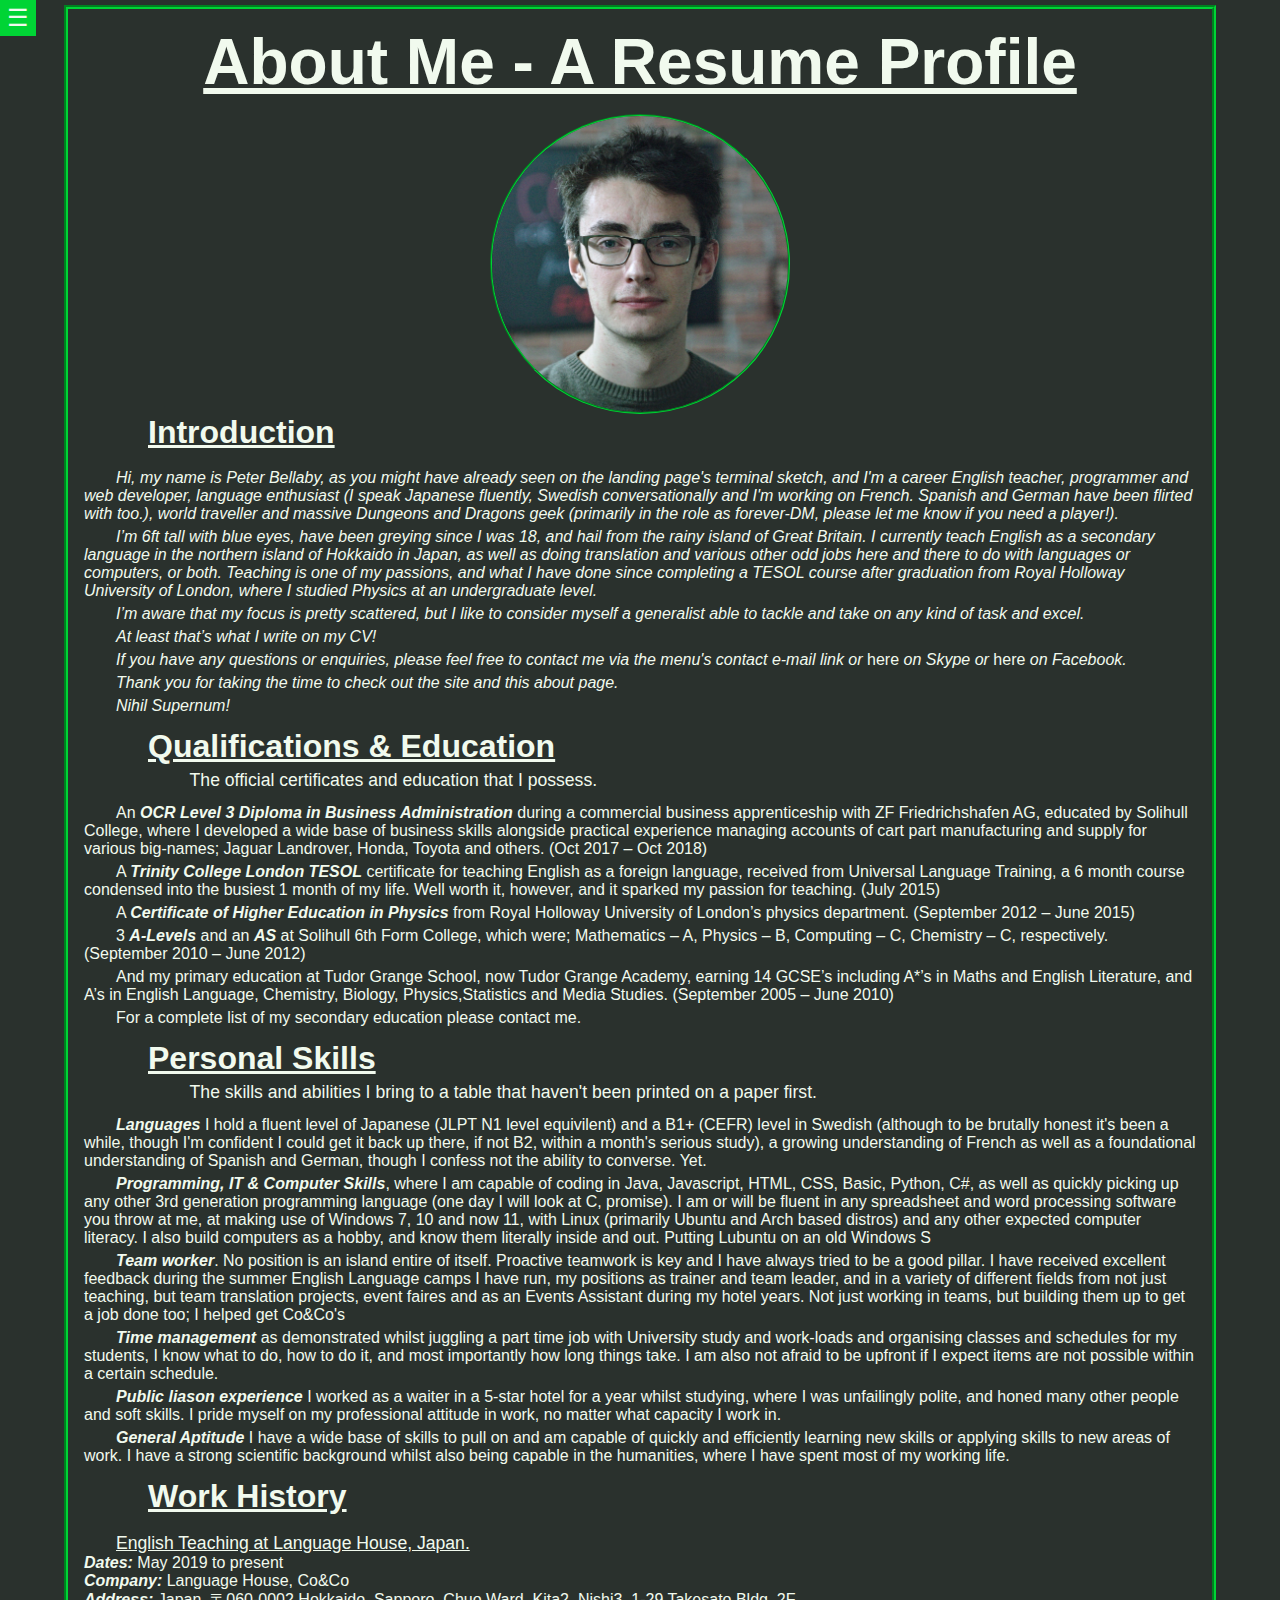
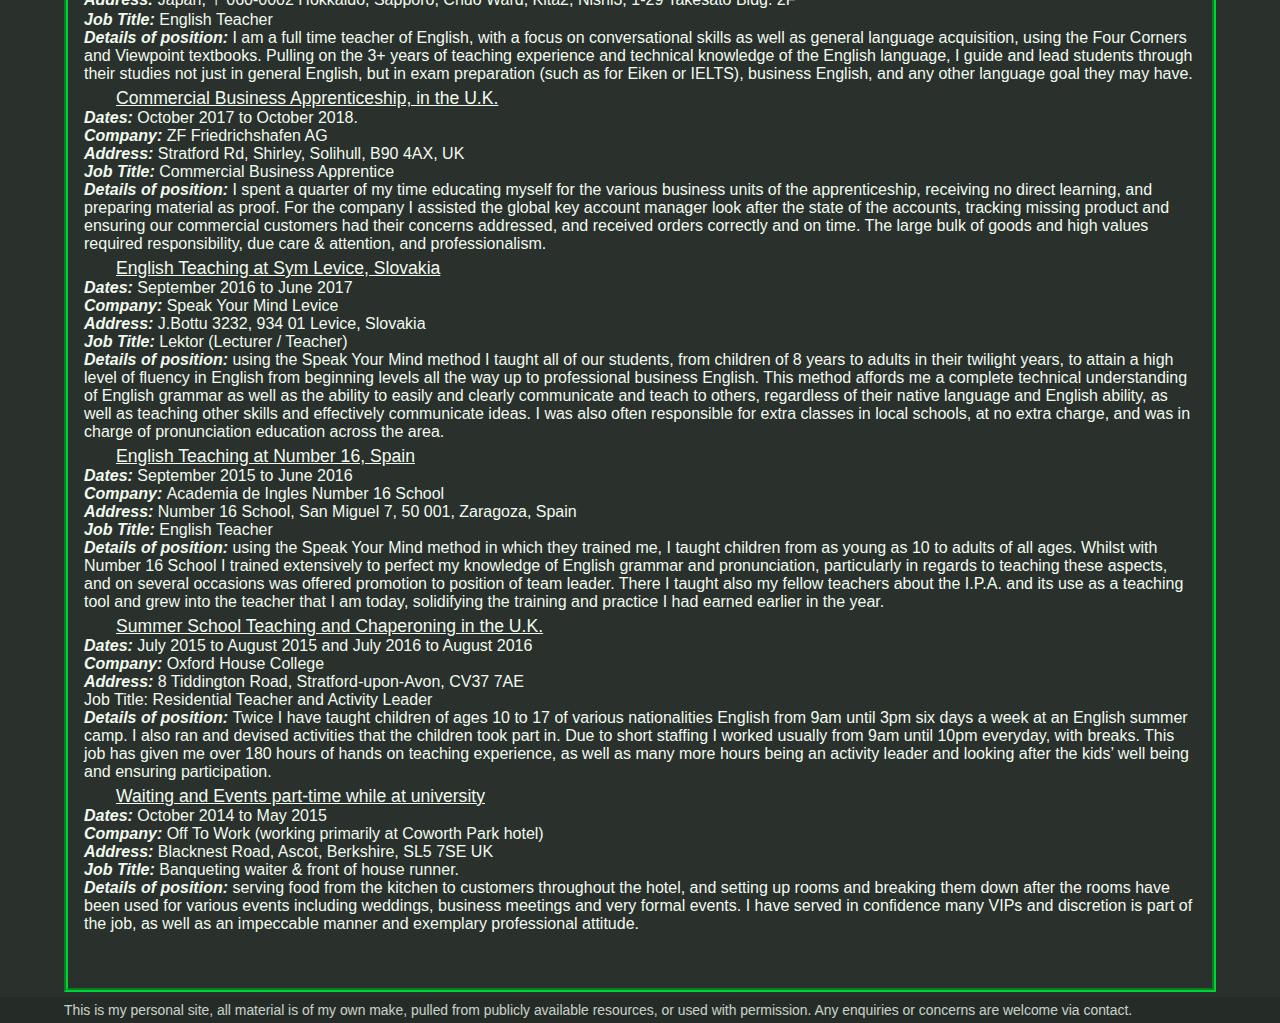
==== about.html @ faaa59c1 "29/12 commit various minor edits" ====
<!DOCTYPE html>
<html lang="en">

<head>
    <meta charset="utf-8" />
    <meta name="viewport" content="width=device-width, initial-scale=1.0">
    <meta name="keywords" content="portfolio, resume, curriculum vitae, Peter, Bellaby, Peter Bellaby">
    <meta name="description" content="A resume and portfolio of Peter Bellaby">
    <meta name="author" content="Peter Bellaby"> 

    <title>About Me</title>

    <link rel="stylesheet" type="text/css" href="style.css">

    <!-- <script src="libraries/p5.min.js"></script>
    <script src="libraries/p5.sound.min.js"></script>
    <script src="https://ajax.googleapis.com/ajax/libs/jquery/3.5.1/jquery.min.js"></script> -->
</head>

<body class="parent">

    <div class="sidebar" id="sidebar">
        <div class="nav">
            <h1 class="nav-title">About Me</h1>
            <nav>
                <ul>
                    <li class="nav-item"><a href="index.html" class="nav-item-a">Top Page</a></li>
                    <li class="nav-item"><a href="about.html" class="nav-item-a">About Me</a></li>
                    <li class="nav-item"><a href="programming.html" class="nav-item-a">Programming</a></li>
                    <li class="nav-item"><a href="dandd.html" class="nav-item-a">D&D</a></li>
                    <li class="nav-item"><a href="materium_existentiae.html" class="nav-item-a">The Materium Existentiae</a></li>
                    <li class="nav-item"><a href="https://www.github.com/Tamillis" class="nav-item-a" target="_blank">Github</a></li>
                    <li class="nav-item"><a href="mailto:bellaby1993@gmail.com?subject=Enquiry for Peter Bellaby"
                      class="nav-item-a">Contact</a></li>
                </ul>
            </nav>
        </div>
    </div>

    <button class="nav-btn" onClick="toggleNav()">&#9776;</button>

    <section class="section">
        <h1 class="main-title">About Me - A Resume Profile</h1>

        <div class="profile-pic-container"><img class="profile-pic" src="assets/me.jpg"></div>

        <h2 class="subtitle">Introduction</h2>

        <div class="intro-text main-text">
            <p>
                Hi, my name is Peter Bellaby, as you might have already seen on the landing page's terminal sketch, and
                I'm a career English teacher, programmer and web developer, language enthusiast (I speak Japanese fluently, Swedish conversationally and I'm working on French. Spanish and German have been flirted with too.), world traveller and massive Dungeons and Dragons geek (primarily in the role as forever-DM, please let me know if you need a player!).</p>

            <p>
                I’m 6ft tall with blue eyes, have been greying since I was 18, and hail from the rainy island of Great Britain. I currently teach English as a secondary language in the northern island of Hokkaido in Japan, as well as doing translation and various other odd jobs here and there to do with languages or computers, or both. Teaching is one of my passions, and what I have done since completing a TESOL course after graduation from Royal Holloway University of London, where I studied Physics at an undergraduate level. </p>
            <p>
                I’m aware that my focus is pretty scattered, but I like to consider myself a generalist able to tackle and take on any kind of task and excel.</p>

            <p>At least that’s what I write on my CV!</p>

            <p>If you have any questions or enquiries, please feel free to contact me via the menu's contact e-mail link or <a href="skype:p.t.bellaby?userinfo" class="intext-link" target="_blank">here</a> on Skype or <a href="https://www.facebook.com/peter.bellaby" class="intext-link" target="_blank">here</a> on Facebook.</p>

            <p>
                Thank you for taking the time to check out the site and this about page.
            </p>
            <p>Nihil Supernum!</p>
        </div>

        <h2 class="subtitle">Qualifications & Education</h2>
        <p class="subtitle-synopsis">The official certificates and education that I possess.</p>
        <div class="main-text">
            
            <p>
                An <span class="inline-subtitle">OCR Level 3 Diploma in Business Administration</span> during a commercial business apprenticeship with ZF Friedrichshafen AG, educated by Solihull College, where I developed a wide base of business skills alongside practical experience managing accounts of cart part manufacturing and supply for various big-names; Jaguar Landrover, Honda, Toyota and others.  (Oct 2017 – Oct 2018)</p>

            <p>
                A <span class="inline-subtitle">Trinity College London TESOL</span> certificate for teaching English as a foreign language,
                received from Universal Language Training, a 6 month course condensed into the busiest 1 month of my life. Well worth it, however, and it sparked my passion for teaching. (July 2015)</p>

            <p>
                A <span class="inline-subtitle">Certificate of Higher Education in Physics</span> from Royal Holloway University of London’s physics department. (September 2012 – June 2015)</p>

            <p>
                3 <span class="inline-subtitle">A-Levels</span> and an <span class="inline-subtitle">AS</span> at Solihull 6th Form College, which were; Mathematics – A, Physics – B,
                Computing – C, Chemistry – C, respectively. (September 2010 – June 2012)</p>

            <p>
                And my primary education at Tudor Grange School, now Tudor Grange Academy, earning 14 GCSE’s
                including A*’s in Maths and English Literature, and A’s in English Language, Chemistry, Biology,
                Physics,Statistics and Media Studies. (September 2005 – June 2010)</p>

            <p>
                For a complete list of my secondary education please contact me.</p>
        </div>

        <h2 class="subtitle">Personal Skills</h2>
        <p class="subtitle-synopsis">The skills and abilities I bring to a table that haven't been printed on a paper first.</p>
        <div class="main-text">
            <p>
                <span class="inline-subtitle">Languages</span> I hold a fluent level of Japanese (JLPT N1 level equivilent) and a B1+
                (CEFR) level in Swedish (although to be brutally honest it's been a while, though I'm confident I could get it back up there, if not B2, within a month's serious study), a growing understanding of French as well as a foundational understanding of Spanish and German, though I confess not the ability to converse. Yet.
            </p>
            
            <p>
                <span class="inline-subtitle">Programming, IT & Computer Skills</span>, where I am capable of coding in Java, Javascript, HTML, CSS, Basic, Python, C#, as well as quickly picking up any other 3rd generation programming language (one day I will look at C, promise). I am or will be fluent in any spreadsheet and word processing software you throw at me, at making use of Windows 7, 10 and now 11, with Linux (primarily Ubuntu and Arch based distros) and any other expected computer literacy. I also build computers as a hobby, and know them literally inside and out. Putting Lubuntu on an old Windows S
            </p>

            <p>
                <span class="inline-subtitle">Team worker</span>. No position is an island entire of itself. Proactive teamwork is key and I have always tried to be a good pillar. I have received excellent feedback during the summer English Language camps I have run, my positions as trainer and team leader, and in a variety of different fields from not just teaching, but team translation projects, event faires and as an Events Assistant during my hotel years. Not just working in teams, but building them up to get a job done too; I helped get Co&Co's 
            </p>

            <p>
                <span class="inline-subtitle">Time management</span>

                as demonstrated whilst juggling a part time job with University study and work-loads and organising
                classes
                and schedules for my students, I know what to do, how to do it, and most importantly how long things
                take. I
                am also not afraid to be upfront if I expect items are not possible within a certain schedule.
            </p>

            <p>
                <span class="inline-subtitle">Public liason experience</span>

                I worked as a waiter in a 5-star hotel for a year whilst studying, where I was unfailingly polite, and
                honed
                many other people and soft skills. I pride myself on my professional attitude in work, no matter what
                capacity I work in.
            </p>

            <p>
                <span class="inline-subtitle">General Aptitude</span>

                I have a wide base of skills to pull on and am capable of quickly and efficiently learning new skills or
                applying skills to new areas of work. I have a strong scientific background whilst also being capable in
                the
                humanities, where I have spent most of my working life.
            </p>
        </div>

        <h2 class="subtitle">Work History</h2>
        <div class="main-text">
            <p> <span class="subtitle-synopsis underline">English Teaching at Language House, Japan.</span><br>
                <span class="inline-subtitle">Dates: </span>May 2019 to present<br>
                <span class="inline-subtitle">Company: </span>Language House, Co&Co<br>
                <span class="inline-subtitle">Address: </span>Japan, 〒060-0002 Hokkaido, Sapporo, Chuo Ward, Kita2,
                Nishi3, 1-29 Takesato Bldg. 2F<br>
                <span class="inline-subtitle">Job Title: </span>English Teacher<br>
                <span class="inline-subtitle">Details of position: </span>I am a full time teacher of English, with a
                focus on conversational skills as well as
                general language acquisition, using the Four Corners and Viewpoint textbooks. Pulling on the 3+ years of
                teaching experience and technical knowledge of the English language, I guide and lead students through
                their
                studies not just in general English, but in exam preparation (such as for Eiken or IELTS), business
                English,
                and any other language goal they may have.<br>
            </p>
            <p> <span class="subtitle-synopsis underline">Commercial Business Apprenticeship, in the U.K.</span><br>
                <span class="inline-subtitle">Dates: </span>October 2017 to October 2018.<br>
                <span class="inline-subtitle">Company: </span>ZF Friedrichshafen AG<br>
                <span class="inline-subtitle">Address: </span>Stratford Rd, Shirley, Solihull, B90 4AX, UK<br>
                <span class="inline-subtitle">Job Title: </span>Commercial Business Apprentice<br>
                <span class="inline-subtitle">Details of position: </span>I spent a quarter of my time educating myself
                for the various business units of the
                apprenticeship, receiving no direct learning, and preparing material as proof. For the company I
                assisted
                the global key account manager look after the state of the accounts, tracking missing product and
                ensuring
                our commercial customers had their concerns addressed, and received orders correctly and on time. The
                large
                bulk of goods and high values required responsibility, due care & attention, and professionalism.<br>
            </p>
            <p> <span class="subtitle-synopsis underline">English Teaching at Sym Levice, Slovakia</span><br>
                <span class="inline-subtitle">Dates: </span>September 2016 to June 2017<br>
                <span class="inline-subtitle">Company: </span>Speak Your Mind Levice<br>
                <span class="inline-subtitle">Address: </span>J.Bottu 3232, 934 01 Levice, Slovakia<br>
                <span class="inline-subtitle">Job Title: </span>Lektor (Lecturer / Teacher)<br>
                <span class="inline-subtitle">Details of position: </span>using the Speak Your Mind method I taught all
                of our students, from children of 8 years
                to adults in their twilight years, to attain a high level of fluency in English from beginning levels
                all
                the way up to professional business English. This method affords me a complete technical understanding
                of
                English grammar as well as the ability to easily and clearly communicate and teach to others, regardless
                of
                their native language and English ability, as well as teaching other skills and effectively communicate
                ideas. I was also often responsible for extra classes in local schools, at no extra charge, and was in
                charge of pronunciation education across the area.<br>
            </p>
            <p> <span class="subtitle-synopsis underline">English Teaching at Number 16, Spain</span><br>
                <span class="inline-subtitle">Dates: </span>September 2015 to June 2016<br>
                <span class="inline-subtitle">Company: </span>Academia de Ingles Number 16 School<br>
                <span class="inline-subtitle">Address: </span>Number 16 School, San Miguel 7, 50 001, Zaragoza,
                Spain<br>
                <span class="inline-subtitle">Job Title: </span>English Teacher<br>
                <span class="inline-subtitle">Details of position: </span>using the Speak Your Mind method in which they
                trained me, I taught children from as
                young as 10 to adults of all ages. Whilst with Number 16 School I trained extensively to perfect my
                knowledge of English grammar and pronunciation, particularly in regards to teaching these aspects, and
                on
                several occasions was offered promotion to position of team leader. There I taught also my fellow
                teachers
                about the I.P.A. and its use as a teaching tool and grew into the teacher that I am today, solidifying
                the
                training and practice I had earned earlier in the year.<br>
            </p>
            <p> <span class="subtitle-synopsis underline">Summer School Teaching and Chaperoning in the U.K.</span><br>
                <span class="inline-subtitle">Dates: </span>July 2015 to August 2015 and July 2016 to August 2016<br>
                <span class="inline-subtitle">Company: </span>Oxford House College<br>
                <span class="inline-subtitle">Address: </span>8 Tiddington Road, Stratford-upon-Avon, CV37 7AE<br>
                Job Title: Residential Teacher and Activity Leader<br>
                <span class="inline-subtitle">Details of position: </span>Twice I have taught children of ages 10 to 17
                of various nationalities English from 9am
                until 3pm six days a week at an English summer camp. I also ran and devised activities that the children
                took part in. Due to short staffing I worked usually from 9am until 10pm everyday, with breaks. This job
                has
                given me over 180 hours of hands on teaching experience, as well as many more hours being an activity
                leader
                and looking after the kids’ well being and ensuring participation.<br>
            </p>
            <p> <span class="subtitle-synopsis underline">Waiting and Events part-time while at university</span><br>
                <span class="inline-subtitle">Dates: </span>October 2014 to May 2015<br>
                <span class="inline-subtitle">Company: </span>Off To Work (working primarily at Coworth Park hotel)<br>
                <span class="inline-subtitle">Address: </span>Blacknest Road, Ascot, Berkshire, SL5 7SE UK <br>
                <span class="inline-subtitle">Job Title: </span>Banqueting waiter & front of house runner.<br>
                <span class="inline-subtitle">Details of position: </span>serving food from the kitchen to customers
                throughout the hotel, and setting up rooms
                and breaking them down after the rooms have been used for various events including weddings, business
                meetings and very formal events. I have served in confidence many VIPs and discretion is part of the
                job, as
                well as an impeccable manner and exemplary professional attitude.<br>
            </p>
        </div>

    </section>

    <footer id="footer" class="main-footer">
        <p class="footer-text">This is my personal site, all material is of my own make, pulled from publicly available
            resources, or used with permission. Any enquiries or concerns are welcome via contact. </p>
    </footer>

    <script src="functionality.js"></script>

    <script src="sketch.js"></script>
</body>


</html>
---- style.css ----
:root {
  --text-color: #f1faee;
  --color: #008f11;
  --background: #2a312d;
  --backgroundAlt: #111;
  --highlight: #00d435;
  --contrastLight: #f4a261;
  --contrastDark: #e76f51;
  --sidebarWidth: 145px;
  --sectionMargin: 5vw;
}

* {
  margin: 0;
  padding: 0;
  font-family: 'Trebuchet MS', 'Lucida Sans Unicode', 'Lucida Grande', 'Lucida Sans', Arial, sans-serif;
  box-sizing: border-box;
}

html, body {
  background-color: var(--background);
  color: var(--text-color);

  height: min(auto, 80vh);
}

.no-bg {
  background-color: rgba(0,0,0,0);
}

.bg-black-transparent-0p1 {
  background-color: rgba(0, 0, 0, 0.1);
}

.bg-black-transparent-0p3 {
  background-color: rgba(0, 0, 0, 0.3);
}

.bg-black-transparent-0p5 {
  background-color: rgba(0, 0, 0, 0.5);
}

.underline {
  text-decoration: underline;
}

.sidebar {
  position: fixed;
  display: none;
  background-color: var(--background);
  color: var(--text-color);
  border-right: 5px solid var(--highlight);
  border-bottom: 5px solid var(--highlight);
  width: var(--sidebarWidth);
  height: 100vh;
  z-index: 2;
  top: 0;
  left: 0;
  transition: ease-in;
  padding: 5px;
  transform: 0.5s;
}

.nav-title {
  text-decoration: underline;
  padding: .13em .33em;
}

.nav-item {
  padding: .13em;
  text-align: left;
  list-style: square inside;
  border-top: 1px solid var(--color);
}

.nav-item:last-child {
  border-bottom: 1px solid var(--color);
}

.nav-item-a {
  text-decoration: none;
  color: var(--text-color);
}

.nav-btn {
  z-index: 2;

  position: absolute;
  top: 0px;
  left: 0px;

  padding: 0px 2px;
  margin: 0px;
  border: none;

  height: 1.5em;
  width: 1.5em;
  font-size: 1.5rem;

  color: var(--text-color);
  background-color: var(--highlight);
}

.btn {
  text-align: center;
  text-decoration: none;
  color: var(--text-color);
  background-color: var(--color);
  padding: 5px 10px;
  
  display: block;
  margin: 0px auto;

  border: solid 2px var(--highlight);
}

#p5js-canvas canvas {
  display: block;
  width: auto;
  margin: 2em auto;
  border: 4px var(--highlight) groove;
  border-radius: 25px 0px 25px 0px;
}

.parent {
  /* I don't really know what this is doing but it makes things stay inside their spacing??? */
  display: grid;
  grid-template-rows: max(85vh, 100%) auto;
}

.section {
  width: auto;
  margin: 5px var(--sectionMargin);
  padding: 1em;
  transition: 0.5s;
  border: var(--highlight) 4px groove;
}

.no-border {
  border: none;
}

#terminal-section {
  border: none;
}

#background-canvas, canvas {
  z-index: -1;
  /* border: red solid 5px; */
}

.main-title {
  text-decoration: underline;
  font-size: min(6vw, 4em);
  text-align: center;
  padding-bottom: 15px;
}

.subtitle {
  text-decoration: underline;
  font-size: min(4vw, 2em);
  text-indent: 2em;
  padding-bottom: 5px;
}

.subtitle-synopsis {
  text-indent: 6em;
  font-size: min(2vw, 1.1em);
}

.profile-pic {
  width: min(80vw, 300px);
  height: min(80vw, 300px);
  border-radius: 50%;
  border: 2px var(--highlight) groove;
}

.profile-pic-container {
  display: flex;
  justify-content: center;
}

.intro-text p {
  font-style: italic;
}

.main-text {
  display: block;
  padding: 0.5em 0em;
  font-size: 1em;
  text-indent: 2em;
  text-rendering: optimizeLegibility;
}

.main-text p {
  margin: 5px 0px;
}

.inline-subtitle {
  font-style: italic;
  font-weight: bold;
}

.intext-link, .intext-link:link, .intext-link:visited {
  text-decoration: none;
  color: var(--text-color);
  font-style: normal;
}

.intext-link:hover {
  text-decoration: underline;
  font-style: inherit;
  font-weight: bold;
}

.background-image {
  z-index: -1;

  position: absolute;
  width: 100vw;
  height: inherit;
}

.bg-img-pineforest {
  background: none;
  background-image: url("assets/pine-forest-bg.jpg");
  
  height: 100%;
  background-size: 100vw;
  background-position: 0px -20vh;
  background-repeat: no-repeat;
}

.main-footer {
  background-color: rgba(0, 0, 0, 0.1);
  text-indent: 2em;
  transition: 0.5s;
  padding: 5px 2em;
}

.footer-text {
  font-size: .87em;
  opacity: 0.8;
}

/* Kindly borrowed from stackoverflow for getting CSS to fit an iframe neatly */

.wrap {
/* set display to none initially for site speed */
  display: none;

  /* These values are brute forced to be the minimum without invoking sidebars from P5JS:s latest style */
  width: 404px;
  height: 446px;
  padding: 0;
  overflow: none;
  scrollbar-width: 0;
  margin: 1em auto;
}

/* Sets the frame element to be 100% of the wrapping div */
.frame {
  width : 100%;
  height : 100%;
  overflow: none;
}
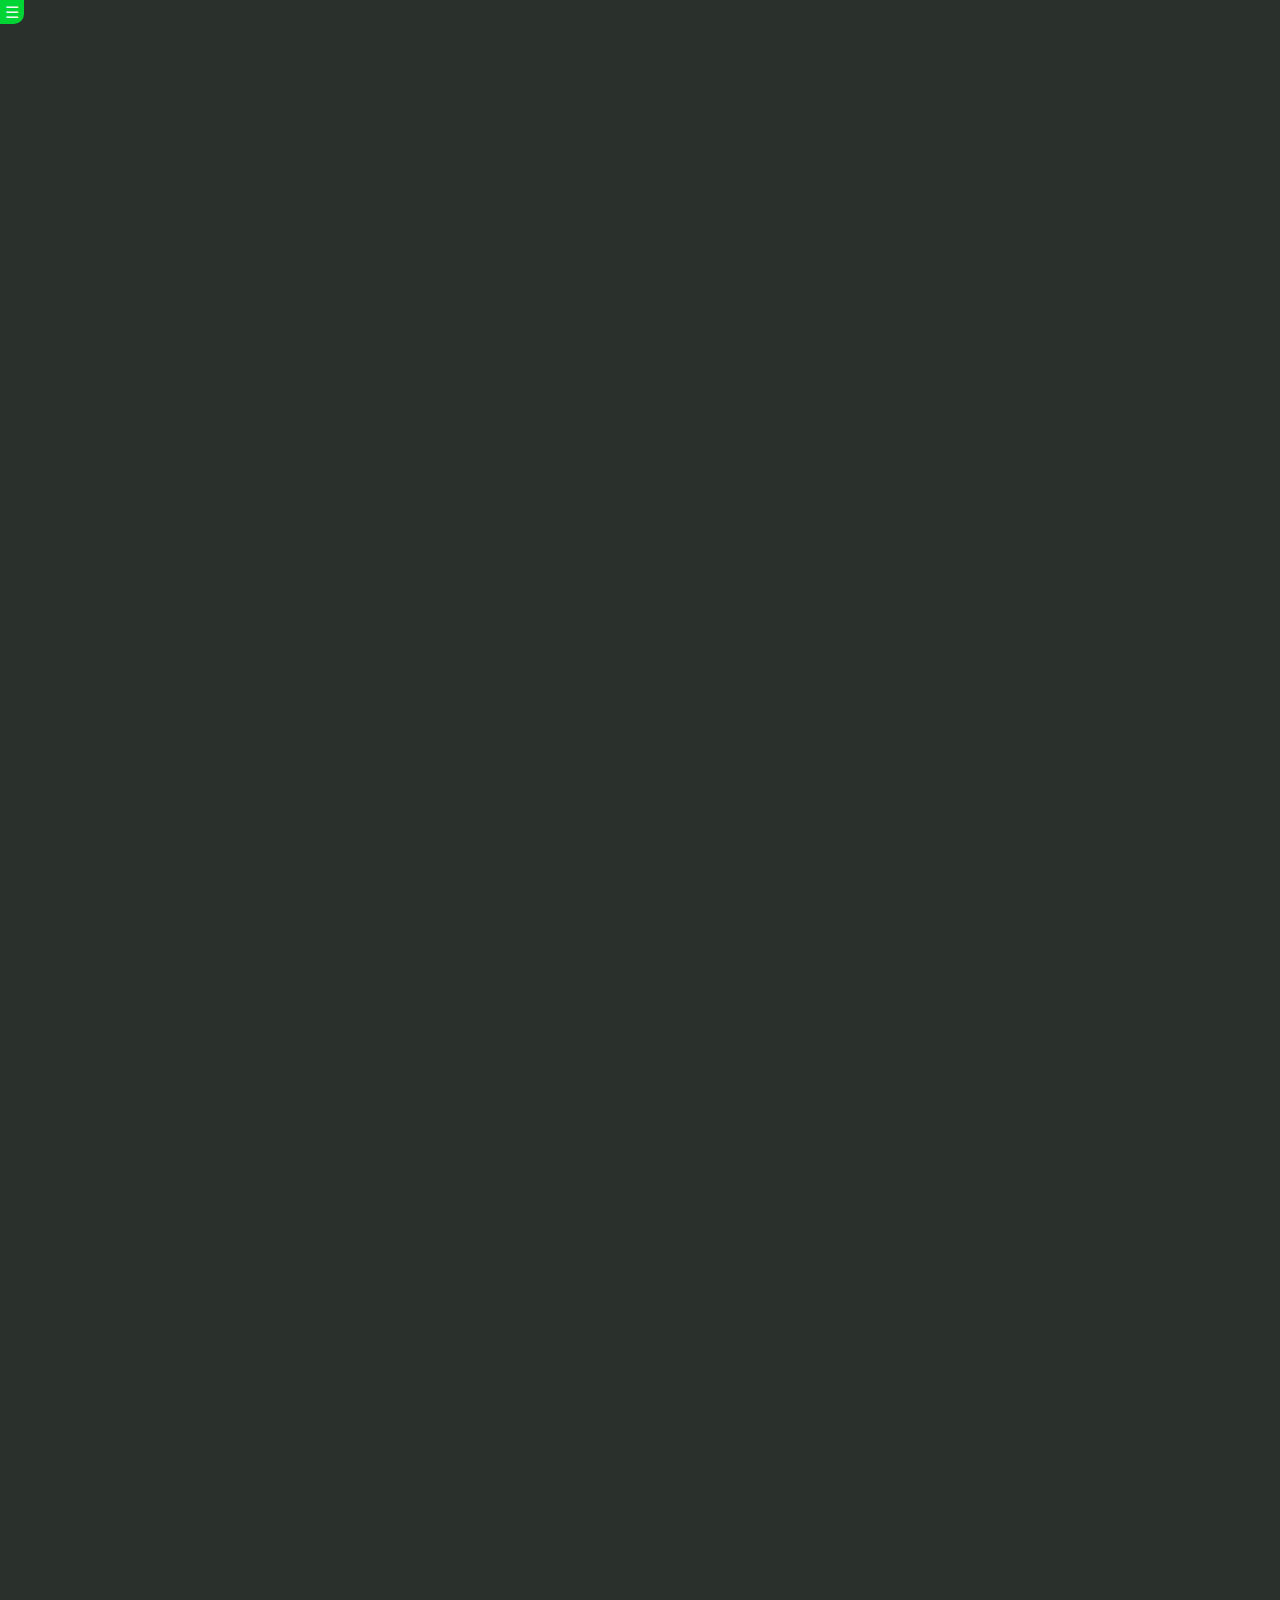
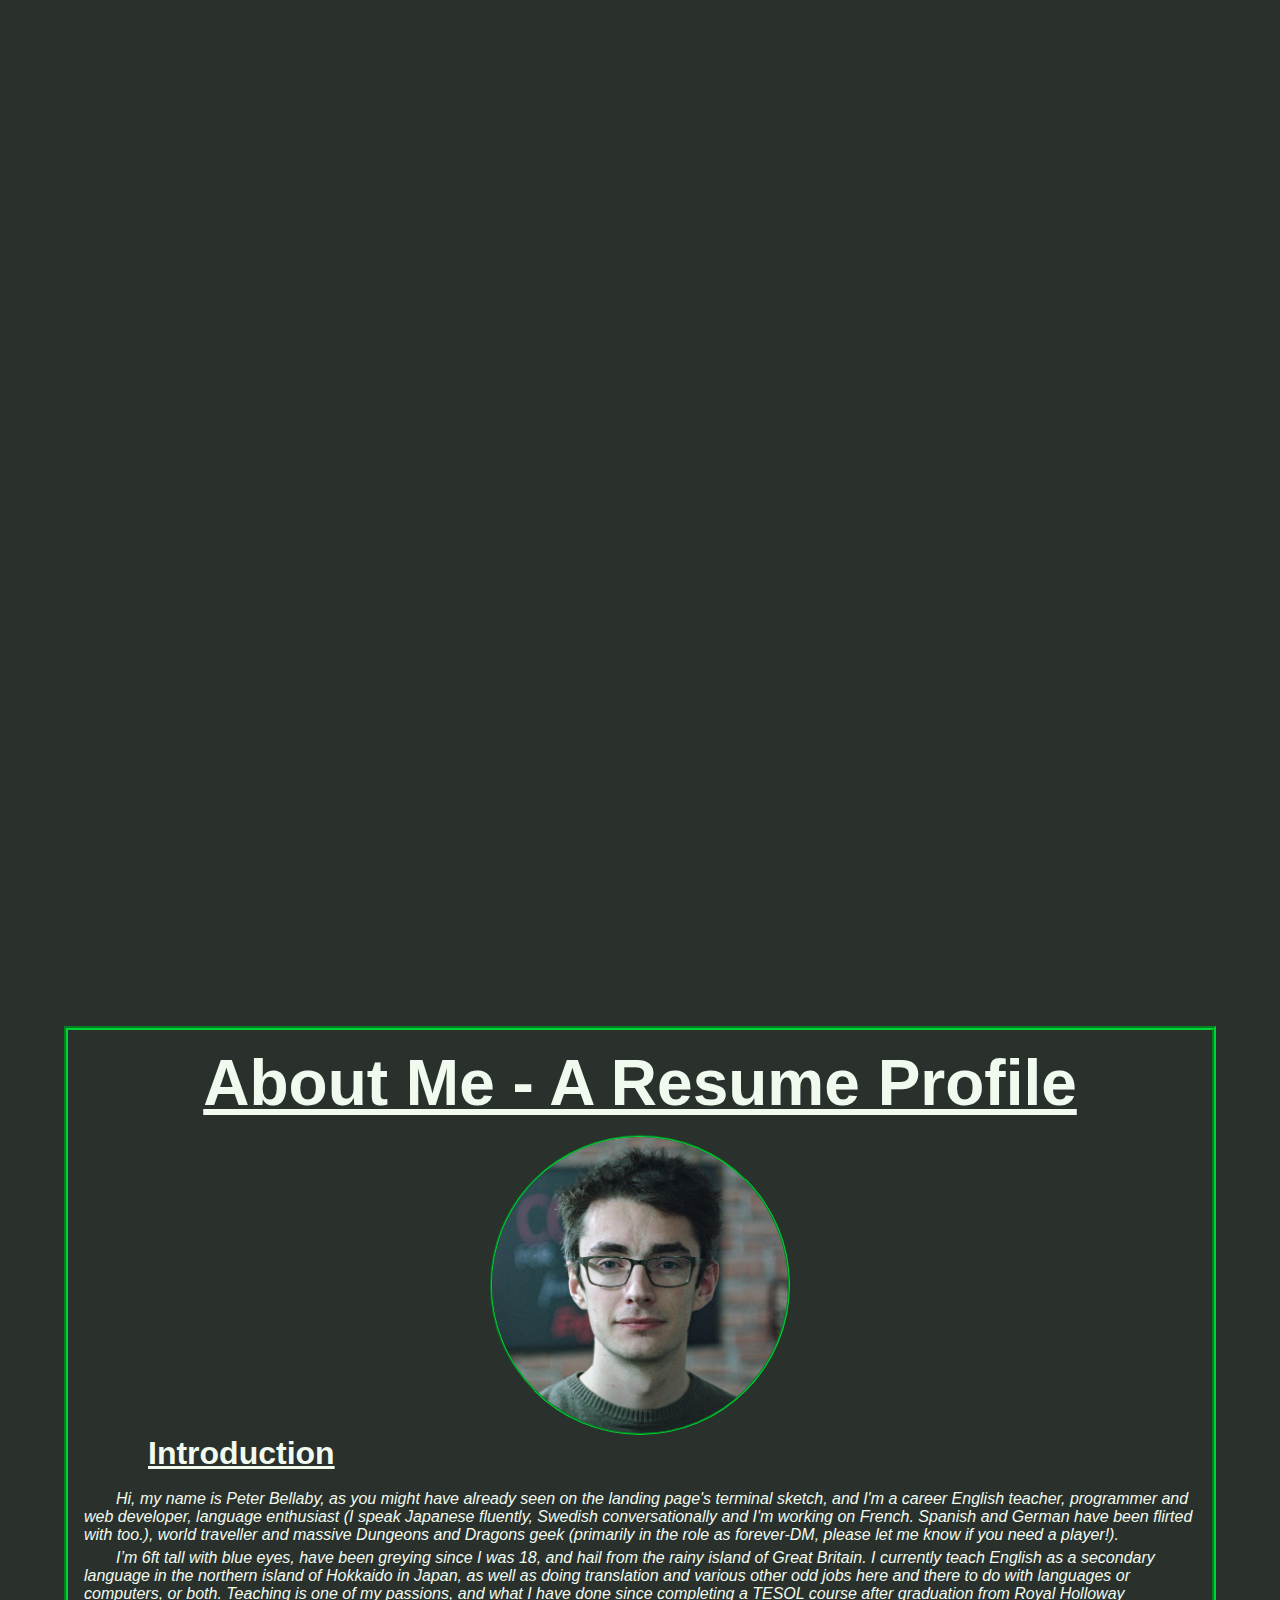
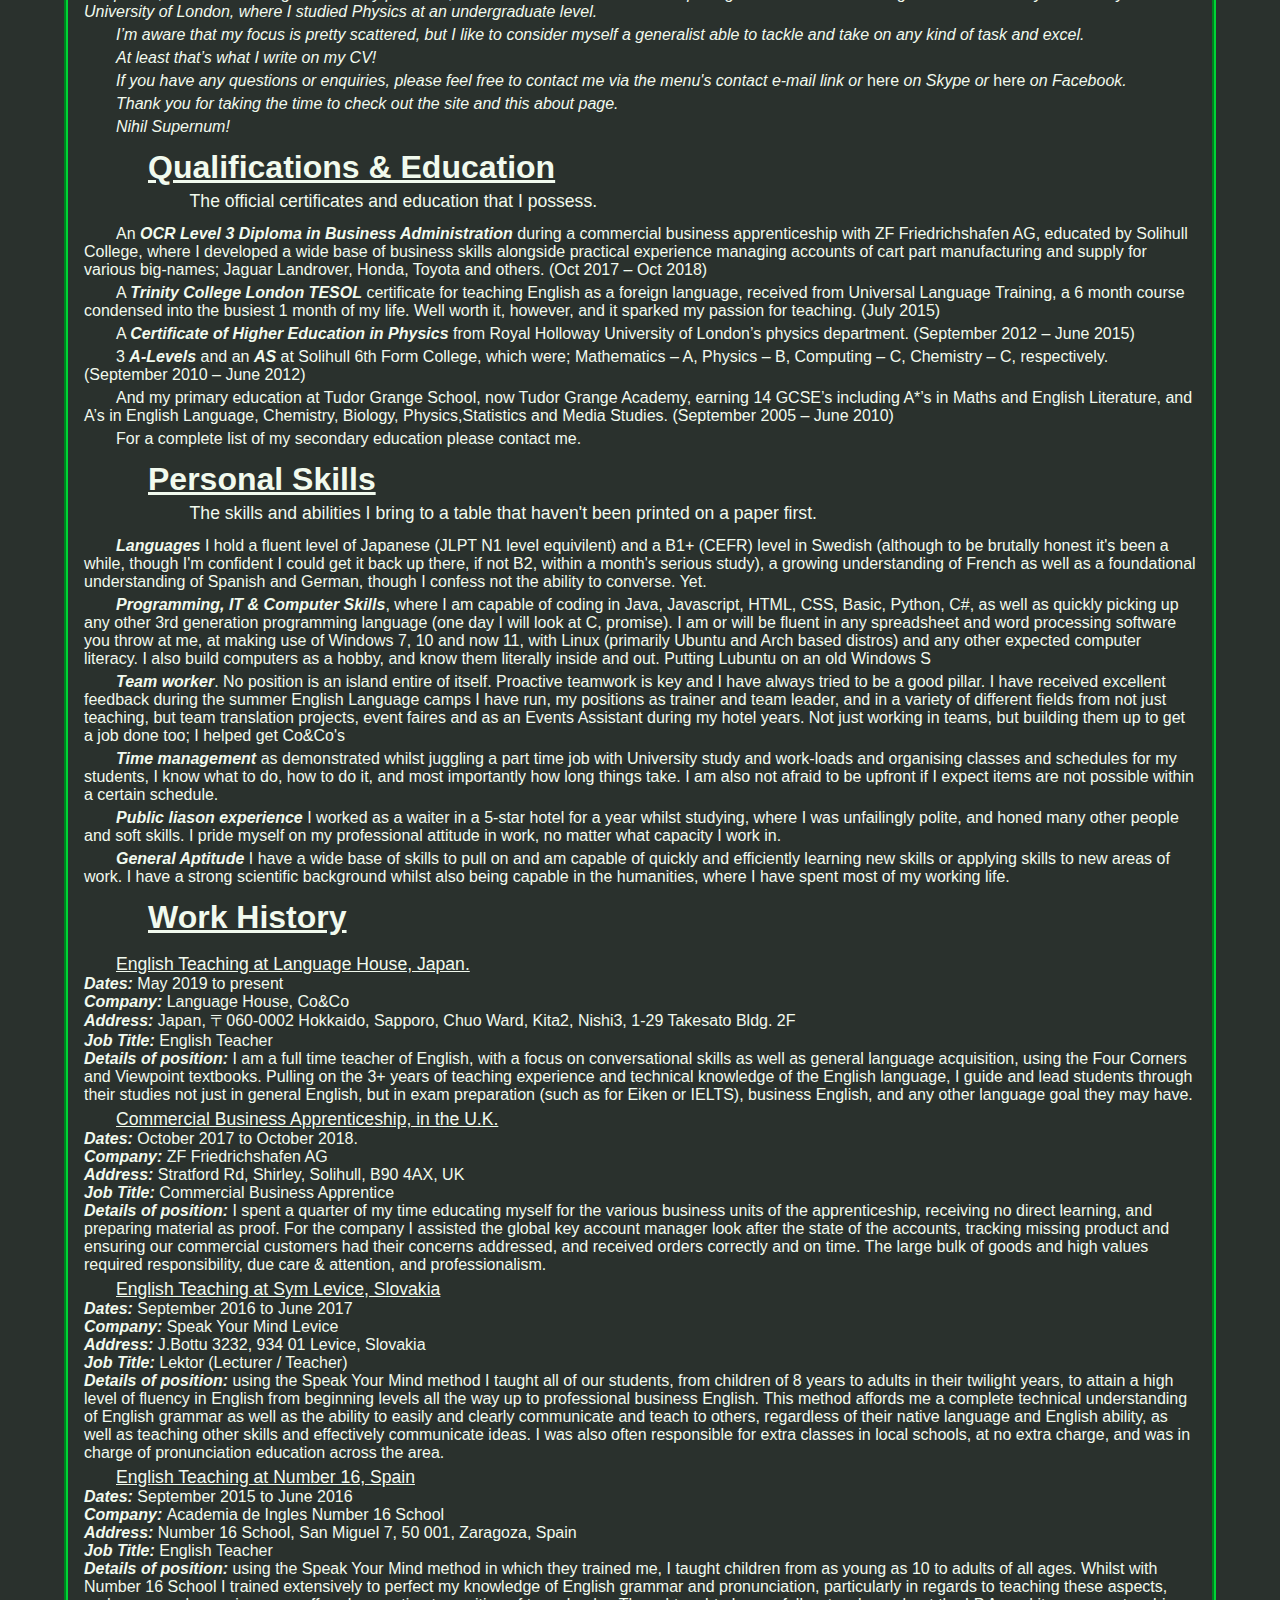
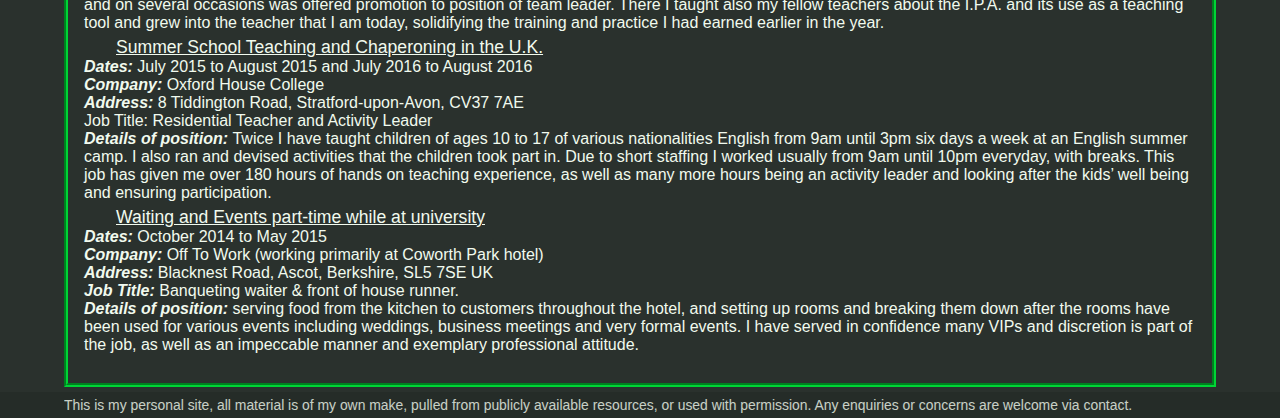
==== commit 73706b63: "30/12 staged changes" ====
--- a/about.html
+++ b/about.html
@@ -221,7 +221,7 @@
             <p> <span class="subtitle-synopsis underline">Waiting and Events part-time while at university</span><br>
                 <span class="inline-subtitle">Dates: </span>October 2014 to May 2015<br>
                 <span class="inline-subtitle">Company: </span>Off To Work (working primarily at Coworth Park hotel)<br>
-                <span class="inline-subtitle">Address: </span>Blacknest Road, Ascot, Berkshire, SL5 7SE UK <br>
+                <span class="inline-subtitle">Address: </span>Blacknest Road, Ascot, Berkshire, SL5 7SE UK<br>
                 <span class="inline-subtitle">Job Title: </span>Banqueting waiter & front of house runner.<br>
                 <span class="inline-subtitle">Details of position: </span>serving food from the kitchen to customers
                 throughout the hotel, and setting up rooms
--- a/style.css
+++ b/style.css
@@ -85,7 +85,8 @@
 .nav-btn {
   z-index: 2;
 
-  position: absolute;
+  position: -webkit-sticky; /* Safari */
+  position: sticky;
   top: 0px;
   left: 0px;
 
@@ -96,9 +97,21 @@
   height: 1.5em;
   width: 1.5em;
   font-size: 1.5rem;
+  border-radius: 0px 0px 15px 0px;
 
   color: var(--text-color);
   background-color: var(--highlight);
+}
+
+@media screen and (min-width: 800px) {
+  /* Its a small thing but I really do think having a finger size button
+  and a mouse pointer sized button is worth it */
+  .nav-btn {
+    height: 1.5em;
+    width: 1.5em;
+    font-size: 1rem;
+    border-radius: 0px 0px 10px 0px;
+  }
 }
 
 .btn {
@@ -140,6 +153,12 @@
   border: none;
 }
 
+.rule {
+  border: none;
+  border-bottom: var(--highlight) 4px groove;
+  margin-bottom: 5px;
+}
+
 #terminal-section {
   border: none;
 }
@@ -167,12 +186,19 @@
   text-indent: 6em;
   font-size: min(2vw, 1.1em);
 }
-
+  /*  Mobile first design! */
 .profile-pic {
-  width: min(80vw, 300px);
-  height: min(80vw, 300px);
+  width: 70vw;
+  height: 70vw;
   border-radius: 50%;
   border: 2px var(--highlight) groove;
+}
+
+@media screen and (min-width: 600px) {
+  .profile-pic {
+    width: 300px;
+    height: 300px;
+  }
 }
 
 .profile-pic-container {
@@ -231,6 +257,22 @@
   background-repeat: no-repeat;
 }
 
+.search-bar {
+  width: auto;
+  height: 2rem;
+
+  text-indent: 0.5rem;
+  margin: 5px auto;
+
+  background-color: var(--backgroundAlt);
+  color: var(--text-color);
+  border: none;
+}
+
+.search-bar:focus {
+  outline: var(--highlight) 4px groove;
+}
+
 .main-footer {
   background-color: rgba(0, 0, 0, 0.1);
   text-indent: 2em;
@@ -250,12 +292,19 @@
   display: none;
 
   /* These values are brute forced to be the minimum without invoking sidebars from P5JS:s latest style */
-  width: 404px;
-  height: 446px;
+  width: 80vw;
+  height: 85vw;
   padding: 0;
   overflow: none;
   scrollbar-width: 0;
   margin: 1em auto;
+}
+
+@media screen and (min-width: 600px) {
+  .wrap {
+    width: 404px;
+    height: 446px;
+  }
 }
 
 /* Sets the frame element to be 100% of the wrapping div */
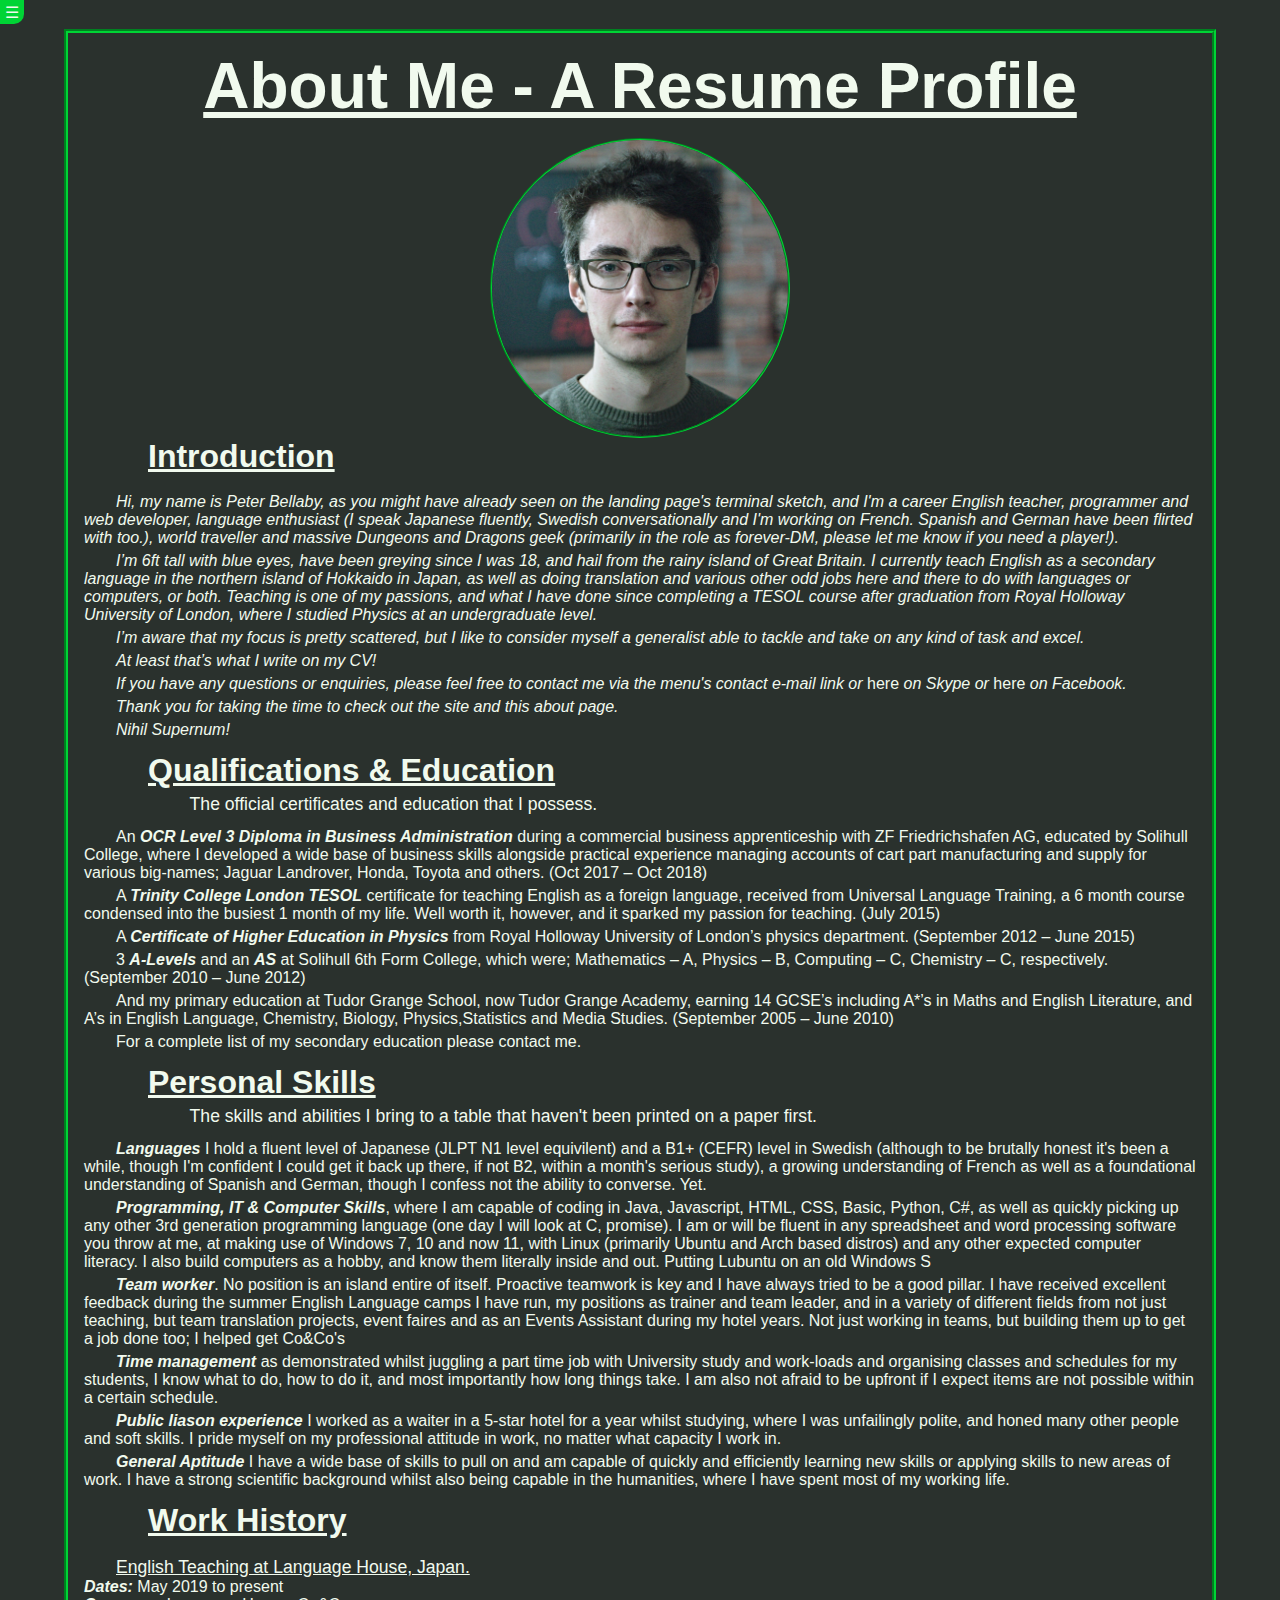
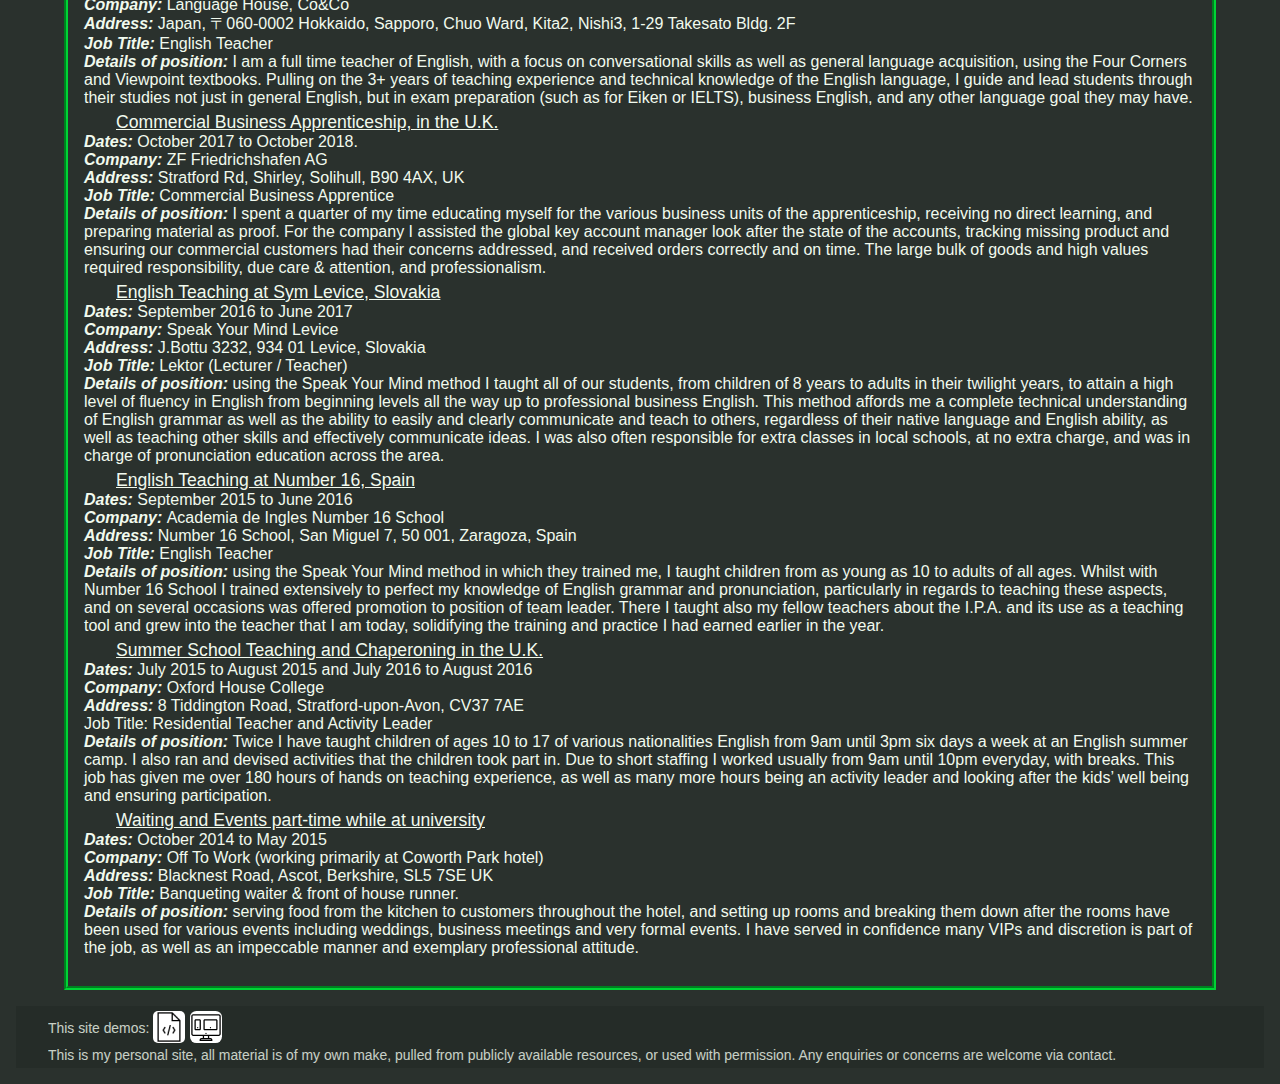
==== commit 580dd23b: "1/1 added demo line +general edits" ====
--- a/about.html
+++ b/about.html
@@ -12,12 +12,11 @@
 
     <link rel="stylesheet" type="text/css" href="style.css">
 
-    <!-- <script src="libraries/p5.min.js"></script>
-    <script src="libraries/p5.sound.min.js"></script>
-    <script src="https://ajax.googleapis.com/ajax/libs/jquery/3.5.1/jquery.min.js"></script> -->
+    <!-- <script src="libraries/p5.min.js"></script> -->
+
 </head>
 
-<body class="parent">
+<body>
 
     <div class="sidebar" id="sidebar">
         <div class="nav">
@@ -235,13 +234,23 @@
     </section>
 
     <footer id="footer" class="main-footer">
+        <label class="footer-text align-right" for="demo-div">This site demos: </label>
+        <div id="demo-div">
+          <img src="assets/icons8-code-file-50.png" width="32" height="32" style="border-radius:5px;" title="Static HTML">
+          <svg width="32" height="32" xmlns="http://www.w3.org/2000/svg" viewBox="0 0 50 50">
+            <!-- while the svg and path elements were provided by the above the rect SVG is my own addition -->
+            <rect width="50" height="50" rx="10" ry="10" style="fill:rgb(255,255,255);stroke:0" />
+            <path
+              style="text-indent:0;text-align:start;line-height:normal;text-transform:none;-inkscape-font-specification:Sans"
+              d="M 5 5 C 3.3550302 5 2 6.3550302 2 8 L 2 36 C 2 37.64497 3.3550302 39 5 39 L 20 39 L 20 42 L 18 42 C 16.35503 42 15 43.35503 15 45 L 15 46 L 15 47 L 16 47 L 34 47 L 35 47 L 35 46 L 35 45 C 35 43.35503 33.64497 42 32 42 L 30 42 L 30 39 L 45 39 C 46.64497 39 48 37.64497 48 36 L 48 8 C 48 6.3550302 46.64497 5 45 5 L 5 5 z M 5 7 L 45 7 C 45.56503 7 46 7.4349698 46 8 L 46 36 C 46 36.56503 45.56503 37 45 37 L 20 37 L 5 37 C 4.4349698 37 4 36.56503 4 36 L 4 8 C 4 7.8587425 4.012893 7.7139858 4.0625 7.59375 C 4.211321 7.2330426 4.5762273 7 5 7 z M 9 13 C 7.9069372 13 7 13.906937 7 15 L 7 28 C 7 29.093063 7.9069372 30 9 30 L 15 30 C 16.093063 30 17 29.093063 17 28 L 17 15 C 17 13.906937 16.093063 13 15 13 L 9 13 z M 23 13 C 21.906937 13 21 13.906937 21 15 L 21 28 C 21 29.093063 21.906937 30 23 30 L 41 30 C 42.093063 30 43 29.093063 43 28 L 43 15 C 43 13.906937 42.093063 13 41 13 L 23 13 z M 9 15 L 15 15 L 15 28 L 9 28 L 9 15 z M 23 15 L 41 15 L 41 28 L 23 28 L 23 15 z M 12 25 C 11.447715 25 11 25.447715 11 26 C 11 26.552285 11.447715 27 12 27 C 12.552285 27 13 26.552285 13 26 C 13 25.447715 12.552285 25 12 25 z M 32 25 C 31.447715 25 31 25.447715 31 26 C 31 26.552285 31.447715 27 32 27 C 32.552285 27 33 26.552285 33 26 C 33 25.447715 32.552285 25 32 25 z M 25 34 C 24.447715 34 24 34.447715 24 35 C 24 35.552285 24.447715 36 25 36 C 25.552285 36 26 35.552285 26 35 C 26 34.447715 25.552285 34 25 34 z M 22 39 L 28 39 L 28 42 L 22 42 L 22 39 z M 18 44 L 32 44 C 32.56503 44 33 44.43497 33 45 L 17 45 C 17 44.43497 17.43497 44 18 44 z" />
+            <title>MediaQueries in use</title>
+          </svg>
+        </div>
         <p class="footer-text">This is my personal site, all material is of my own make, pulled from publicly available
-            resources, or used with permission. Any enquiries or concerns are welcome via contact. </p>
-    </footer>
+          resources, or used with permission. Any enquiries or concerns are welcome via contact. </p>
+      </footer>
 
     <script src="functionality.js"></script>
-
-    <script src="sketch.js"></script>
 </body>
 
 
--- a/style.css
+++ b/style.css
@@ -24,6 +24,10 @@
   height: min(auto, 80vh);
 }
 
+.align-right {
+  text-align: right;
+}
+
 .no-bg {
   background-color: rgba(0,0,0,0);
 }
@@ -135,12 +139,6 @@
   border-radius: 25px 0px 25px 0px;
 }
 
-.parent {
-  /* I don't really know what this is doing but it makes things stay inside their spacing??? */
-  display: grid;
-  grid-template-rows: max(85vh, 100%) auto;
-}
-
 .section {
   width: auto;
   margin: 5px var(--sectionMargin);
@@ -157,6 +155,8 @@
   border: none;
   border-bottom: var(--highlight) 4px groove;
   margin-bottom: 5px;
+  margin-left: 1rem;
+  margin-right: 1rem;
 }
 
 #terminal-section {
@@ -250,7 +250,8 @@
 .bg-img-pineforest {
   background: none;
   background-image: url("assets/pine-forest-bg.jpg");
-  
+  alt: "A misty pine forest seen across a lake.";
+    
   height: 100%;
   background-size: 100vw;
   background-position: 0px -20vh;
@@ -275,9 +276,14 @@
 
 .main-footer {
   background-color: rgba(0, 0, 0, 0.1);
-  text-indent: 2em;
+  margin: 1rem;
   transition: 0.5s;
   padding: 5px 2em;
+}
+
+#demo-div {
+  display: inline-block;
+  vertical-align: middle;
 }
 
 .footer-text {
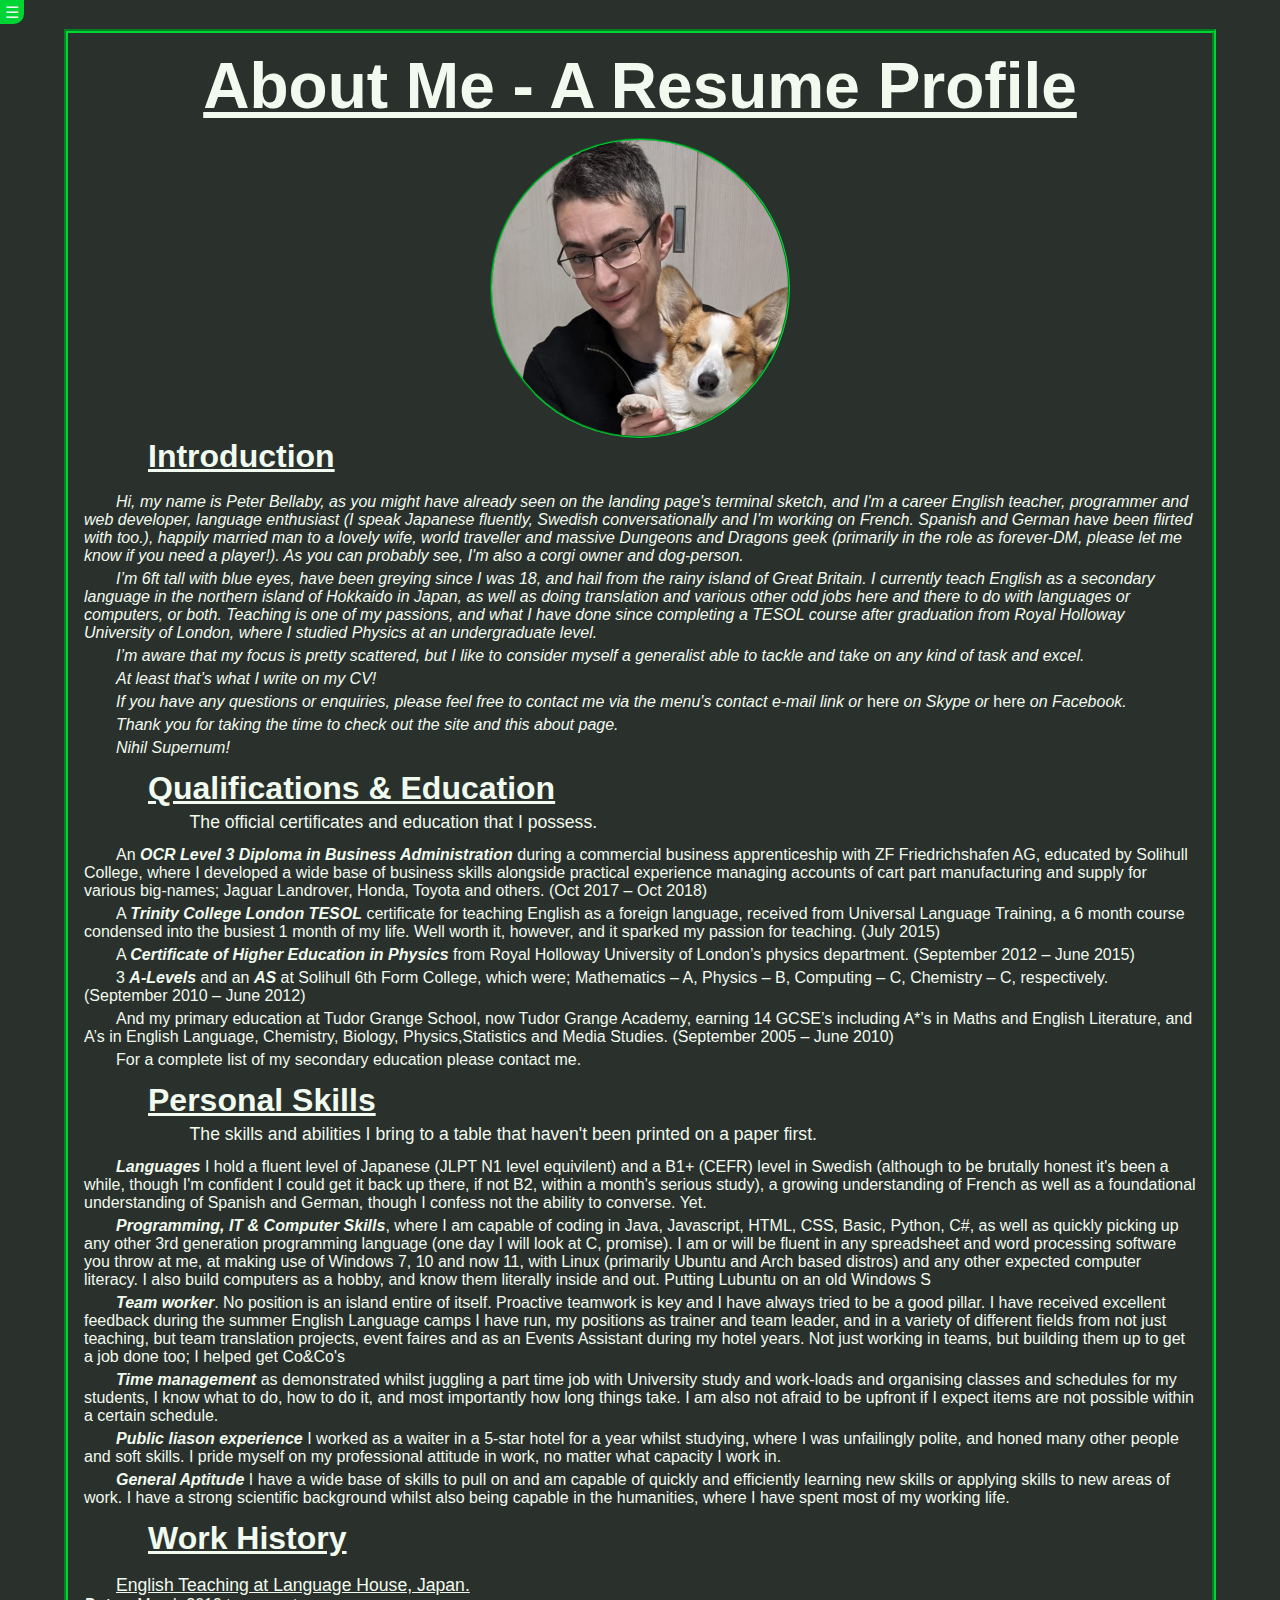
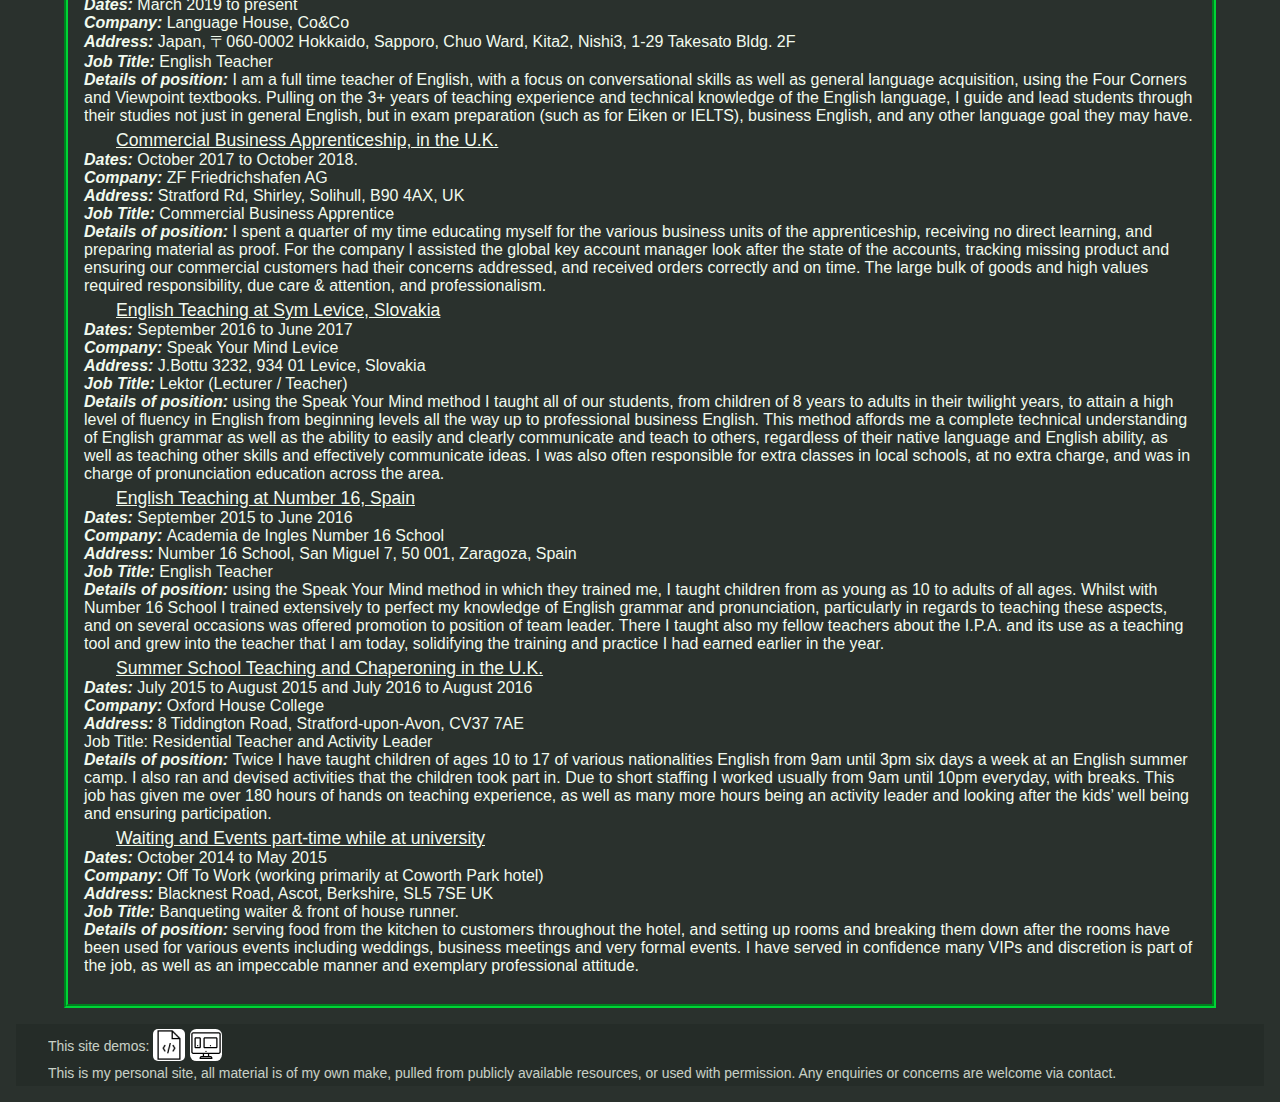
==== commit b7250a42: "03/01 additions, new pic" ====
--- a/about.html
+++ b/about.html
@@ -11,8 +11,6 @@
     <title>About Me</title>
 
     <link rel="stylesheet" type="text/css" href="style.css">
-
-    <!-- <script src="libraries/p5.min.js"></script> -->
 
 </head>
 
@@ -41,14 +39,13 @@
     <section class="section">
         <h1 class="main-title">About Me - A Resume Profile</h1>
 
-        <div class="profile-pic-container"><img class="profile-pic" src="assets/me.jpg"></div>
+        <div class="profile-pic-container"><img class="profile-pic" src="assets/profile-pic.jpg"></div>
 
         <h2 class="subtitle">Introduction</h2>
 
         <div class="intro-text main-text">
             <p>
-                Hi, my name is Peter Bellaby, as you might have already seen on the landing page's terminal sketch, and
-                I'm a career English teacher, programmer and web developer, language enthusiast (I speak Japanese fluently, Swedish conversationally and I'm working on French. Spanish and German have been flirted with too.), world traveller and massive Dungeons and Dragons geek (primarily in the role as forever-DM, please let me know if you need a player!).</p>
+                Hi, my name is Peter Bellaby, as you might have already seen on the landing page's terminal sketch, and I'm a career English teacher, programmer and web developer, language enthusiast (I speak Japanese fluently, Swedish conversationally and I'm working on French. Spanish and German have been flirted with too.), happily married man to a lovely wife, world traveller and massive Dungeons and Dragons geek (primarily in the role as forever-DM, please let me know if you need a player!). As you can probably see, I'm also a corgi owner and dog-person.</p>
 
             <p>
                 I’m 6ft tall with blue eyes, have been greying since I was 18, and hail from the rainy island of Great Britain. I currently teach English as a secondary language in the northern island of Hokkaido in Japan, as well as doing translation and various other odd jobs here and there to do with languages or computers, or both. Teaching is one of my passions, and what I have done since completing a TESOL course after graduation from Royal Holloway University of London, where I studied Physics at an undergraduate level. </p>
@@ -140,7 +137,7 @@
         <h2 class="subtitle">Work History</h2>
         <div class="main-text">
             <p> <span class="subtitle-synopsis underline">English Teaching at Language House, Japan.</span><br>
-                <span class="inline-subtitle">Dates: </span>May 2019 to present<br>
+                <span class="inline-subtitle">Dates: </span>March 2019 to present<br>
                 <span class="inline-subtitle">Company: </span>Language House, Co&Co<br>
                 <span class="inline-subtitle">Address: </span>Japan, 〒060-0002 Hokkaido, Sapporo, Chuo Ward, Kita2,
                 Nishi3, 1-29 Takesato Bldg. 2F<br>
--- a/style.css
+++ b/style.css
@@ -142,9 +142,19 @@
 .section {
   width: auto;
   margin: 5px var(--sectionMargin);
+  
   padding: 1em;
   transition: 0.5s;
   border: var(--highlight) 4px groove;
+}
+
+/* old style HD pixel width I think makes for nice reading */
+@media screen and (min-width: 1280px) {
+  .section {
+    /* the view width -10vw to give the starting 5vw margin either side */
+    width: 1152px;
+    margin: 5px auto;
+  }
 }
 
 .no-border {
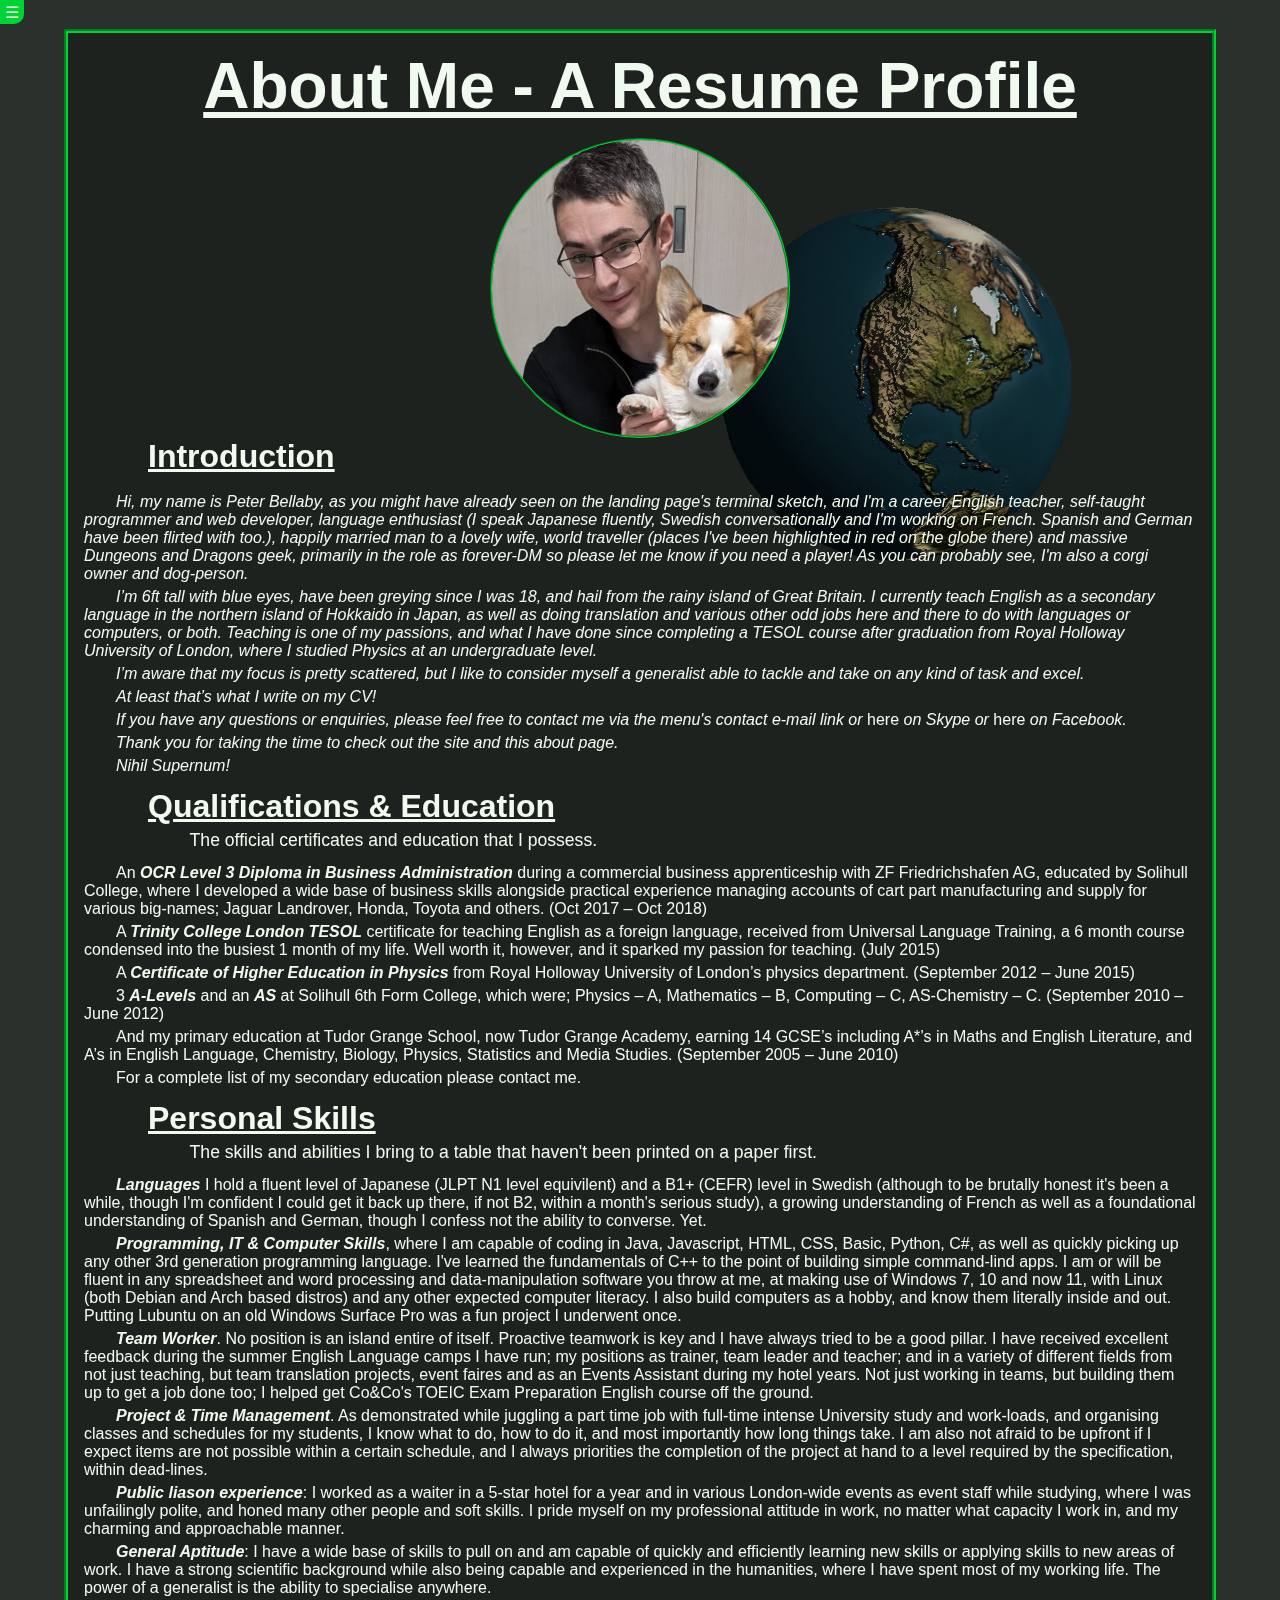
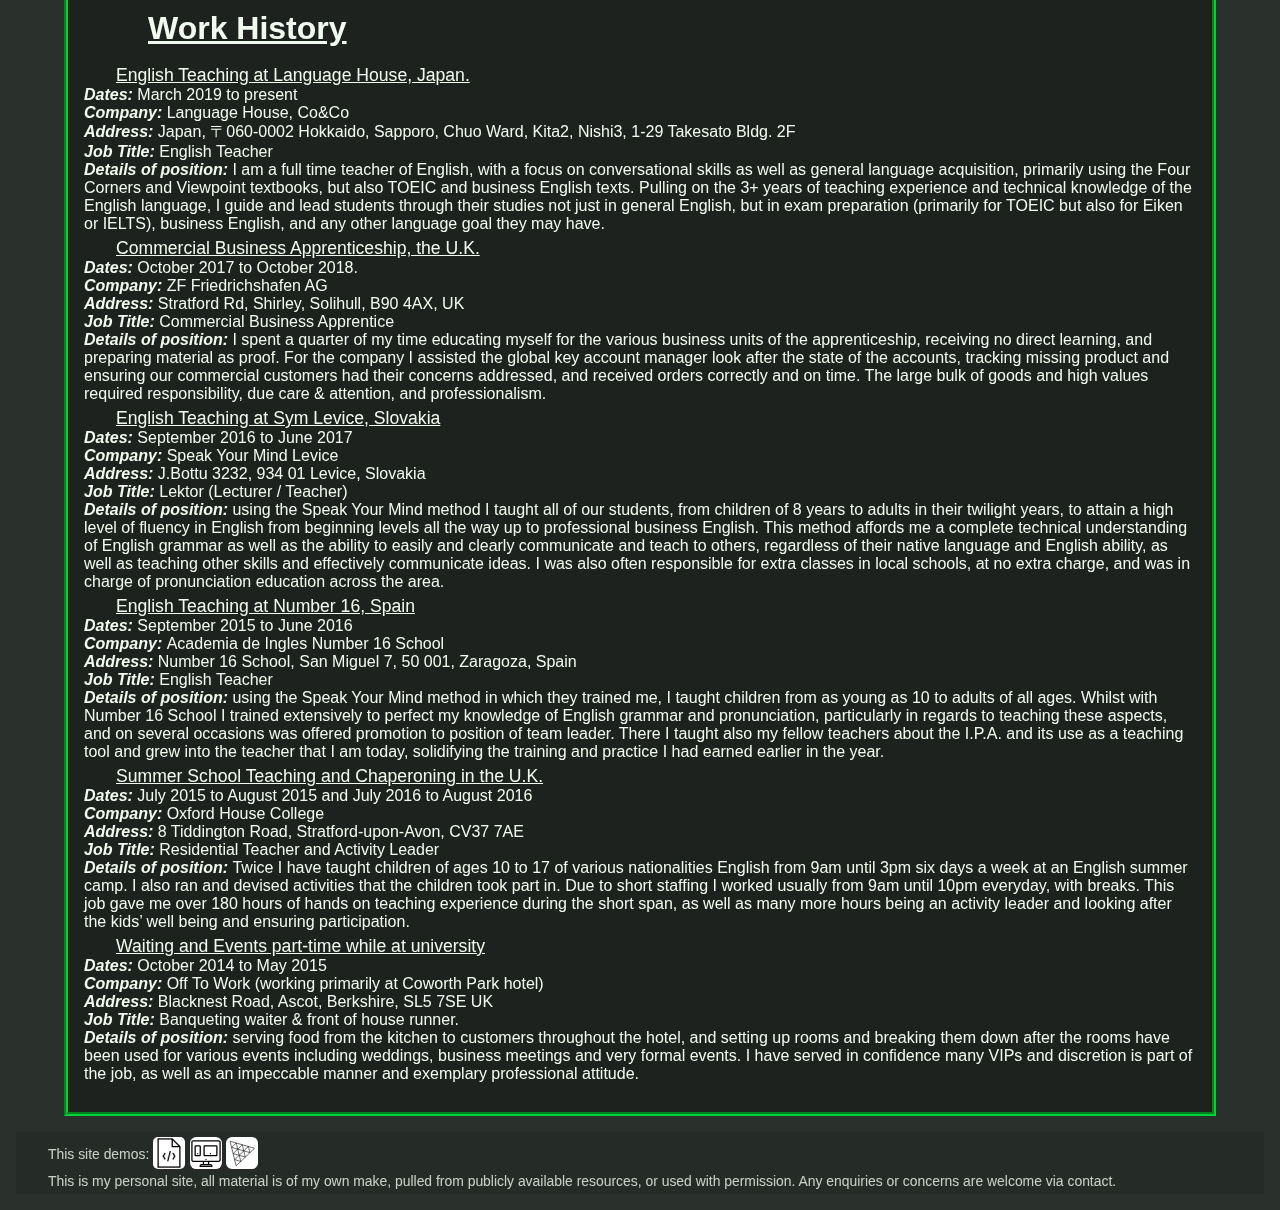
==== commit 717b36f3: "10/1 work, added spinning Earth and still tweaking funcitonality.js" ====
--- a/about.html
+++ b/about.html
@@ -12,9 +12,11 @@
 
     <link rel="stylesheet" type="text/css" href="style.css">
 
+    <script src="/libraries/three.js"></script>
+
 </head>
 
-<body>
+<body class="z-3">
 
     <div class="sidebar" id="sidebar">
         <div class="nav">
@@ -36,7 +38,9 @@
 
     <button class="nav-btn" onClick="toggleNav()">&#9776;</button>
 
-    <section class="section">
+    <canvas id="globe-canvas" class="z-2"></canvas>
+
+    <section class="section z3 bg-black-transparent-0p3">
         <h1 class="main-title">About Me - A Resume Profile</h1>
 
         <div class="profile-pic-container"><img class="profile-pic" src="assets/profile-pic.jpg"></div>
@@ -45,7 +49,7 @@
 
         <div class="intro-text main-text">
             <p>
-                Hi, my name is Peter Bellaby, as you might have already seen on the landing page's terminal sketch, and I'm a career English teacher, programmer and web developer, language enthusiast (I speak Japanese fluently, Swedish conversationally and I'm working on French. Spanish and German have been flirted with too.), happily married man to a lovely wife, world traveller and massive Dungeons and Dragons geek (primarily in the role as forever-DM, please let me know if you need a player!). As you can probably see, I'm also a corgi owner and dog-person.</p>
+                Hi, my name is Peter Bellaby, as you might have already seen on the landing page's terminal sketch, and I'm a career English teacher, self-taught programmer and web developer, language enthusiast (I speak Japanese fluently, Swedish conversationally and I'm working on French. Spanish and German have been flirted with too.), happily married man to a lovely wife, world traveller (places I've been highlighted in red on the globe there) and massive Dungeons and Dragons geek, primarily in the role as forever-DM so please let me know if you need a player! As you can probably see, I'm also a corgi owner and dog-person.</p>
 
             <p>
                 I’m 6ft tall with blue eyes, have been greying since I was 18, and hail from the rainy island of Great Britain. I currently teach English as a secondary language in the northern island of Hokkaido in Japan, as well as doing translation and various other odd jobs here and there to do with languages or computers, or both. Teaching is one of my passions, and what I have done since completing a TESOL course after graduation from Royal Holloway University of London, where I studied Physics at an undergraduate level. </p>
@@ -66,27 +70,17 @@
         <p class="subtitle-synopsis">The official certificates and education that I possess.</p>
         <div class="main-text">
             
-            <p>
-                An <span class="inline-subtitle">OCR Level 3 Diploma in Business Administration</span> during a commercial business apprenticeship with ZF Friedrichshafen AG, educated by Solihull College, where I developed a wide base of business skills alongside practical experience managing accounts of cart part manufacturing and supply for various big-names; Jaguar Landrover, Honda, Toyota and others.  (Oct 2017 – Oct 2018)</p>
+            <p>An <span class="inline-subtitle">OCR Level 3 Diploma in Business Administration</span> during a commercial business apprenticeship with ZF Friedrichshafen AG, educated by Solihull College, where I developed a wide base of business skills alongside practical experience managing accounts of cart part manufacturing and supply for various big-names; Jaguar Landrover, Honda, Toyota and others.  (Oct 2017 – Oct 2018)</p>
 
-            <p>
-                A <span class="inline-subtitle">Trinity College London TESOL</span> certificate for teaching English as a foreign language,
-                received from Universal Language Training, a 6 month course condensed into the busiest 1 month of my life. Well worth it, however, and it sparked my passion for teaching. (July 2015)</p>
+            <p>A <span class="inline-subtitle">Trinity College London TESOL</span> certificate for teaching English as a foreign language, received from Universal Language Training, a 6 month course condensed into the busiest 1 month of my life. Well worth it, however, and it sparked my passion for teaching. (July 2015)</p>
 
-            <p>
-                A <span class="inline-subtitle">Certificate of Higher Education in Physics</span> from Royal Holloway University of London’s physics department. (September 2012 – June 2015)</p>
+            <p>A <span class="inline-subtitle">Certificate of Higher Education in Physics</span> from Royal Holloway University of London’s physics department. (September 2012 – June 2015)</p>
 
-            <p>
-                3 <span class="inline-subtitle">A-Levels</span> and an <span class="inline-subtitle">AS</span> at Solihull 6th Form College, which were; Mathematics – A, Physics – B,
-                Computing – C, Chemistry – C, respectively. (September 2010 – June 2012)</p>
+            <p>3 <span class="inline-subtitle">A-Levels</span> and an <span class="inline-subtitle">AS</span> at Solihull 6th Form College, which were; Physics – A, Mathematics – B, Computing – C, AS-Chemistry – C. (September 2010 – June 2012)</p>
 
-            <p>
-                And my primary education at Tudor Grange School, now Tudor Grange Academy, earning 14 GCSE’s
-                including A*’s in Maths and English Literature, and A’s in English Language, Chemistry, Biology,
-                Physics,Statistics and Media Studies. (September 2005 – June 2010)</p>
+            <p>And my primary education at Tudor Grange School, now Tudor Grange Academy, earning 14 GCSE’s including A*’s in Maths and English Literature, and A’s in English Language, Chemistry, Biology, Physics, Statistics and Media Studies. (September 2005 – June 2010)</p>
 
-            <p>
-                For a complete list of my secondary education please contact me.</p>
+            <p>For a complete list of my secondary education please contact me.</p>
         </div>
 
         <h2 class="subtitle">Personal Skills</h2>
@@ -98,39 +92,23 @@
             </p>
             
             <p>
-                <span class="inline-subtitle">Programming, IT & Computer Skills</span>, where I am capable of coding in Java, Javascript, HTML, CSS, Basic, Python, C#, as well as quickly picking up any other 3rd generation programming language (one day I will look at C, promise). I am or will be fluent in any spreadsheet and word processing software you throw at me, at making use of Windows 7, 10 and now 11, with Linux (primarily Ubuntu and Arch based distros) and any other expected computer literacy. I also build computers as a hobby, and know them literally inside and out. Putting Lubuntu on an old Windows S
+                <span class="inline-subtitle">Programming, IT & Computer Skills</span>, where I am capable of coding in Java, Javascript, HTML, CSS, Basic, Python, C#, as well as quickly picking up any other 3rd generation programming language. I've learned the fundamentals of C++ to the point of building simple command-lind apps. I am or will be fluent in any spreadsheet and word processing and data-manipulation software you throw at me, at making use of Windows 7, 10 and now 11, with Linux (both Debian and Arch based distros) and any other expected computer literacy. I also build computers as a hobby, and know them literally inside and out. Putting Lubuntu on an old Windows Surface Pro was a fun project I underwent once.
             </p>
 
             <p>
-                <span class="inline-subtitle">Team worker</span>. No position is an island entire of itself. Proactive teamwork is key and I have always tried to be a good pillar. I have received excellent feedback during the summer English Language camps I have run, my positions as trainer and team leader, and in a variety of different fields from not just teaching, but team translation projects, event faires and as an Events Assistant during my hotel years. Not just working in teams, but building them up to get a job done too; I helped get Co&Co's 
+                <span class="inline-subtitle">Team Worker</span>. No position is an island entire of itself. Proactive teamwork is key and I have always tried to be a good pillar. I have received excellent feedback during the summer English Language camps I have run; my positions as trainer, team leader and teacher; and in a variety of different fields from not just teaching, but team translation projects, event faires and as an Events Assistant during my hotel years. Not just working in teams, but building them up to get a job done too; I helped get Co&Co's TOEIC Exam Preparation English course off the ground.
             </p>
 
             <p>
-                <span class="inline-subtitle">Time management</span>
-
-                as demonstrated whilst juggling a part time job with University study and work-loads and organising
-                classes
-                and schedules for my students, I know what to do, how to do it, and most importantly how long things
-                take. I
-                am also not afraid to be upfront if I expect items are not possible within a certain schedule.
+                <span class="inline-subtitle">Project & Time Management</span>. As demonstrated while juggling a part time job with full-time intense University study and work-loads, and organising classes and schedules for my students, I know what to do, how to do it, and most importantly how long things take. I am also not afraid to be upfront if I expect items are not possible within a certain schedule, and I always priorities the completion of the project at hand to a level required by the specification, within dead-lines.
             </p>
 
             <p>
-                <span class="inline-subtitle">Public liason experience</span>
-
-                I worked as a waiter in a 5-star hotel for a year whilst studying, where I was unfailingly polite, and
-                honed
-                many other people and soft skills. I pride myself on my professional attitude in work, no matter what
-                capacity I work in.
+                <span class="inline-subtitle">Public liason experience</span>: I worked as a waiter in a 5-star hotel for a year and in various London-wide events as event staff while studying, where I was unfailingly polite, and honed many other people and soft skills. I pride myself on my professional attitude in work, no matter what capacity I work in, and my charming and approachable manner.
             </p>
 
             <p>
-                <span class="inline-subtitle">General Aptitude</span>
-
-                I have a wide base of skills to pull on and am capable of quickly and efficiently learning new skills or
-                applying skills to new areas of work. I have a strong scientific background whilst also being capable in
-                the
-                humanities, where I have spent most of my working life.
+                <span class="inline-subtitle">General Aptitude</span>: I have a wide base of skills to pull on and am capable of quickly and efficiently learning new skills or applying skills to new areas of work. I have a strong scientific background while also being capable and experienced in the humanities, where I have spent most of my working life. The power of a generalist is the ability to specialise anywhere.
             </p>
         </div>
 
@@ -139,92 +117,45 @@
             <p> <span class="subtitle-synopsis underline">English Teaching at Language House, Japan.</span><br>
                 <span class="inline-subtitle">Dates: </span>March 2019 to present<br>
                 <span class="inline-subtitle">Company: </span>Language House, Co&Co<br>
-                <span class="inline-subtitle">Address: </span>Japan, 〒060-0002 Hokkaido, Sapporo, Chuo Ward, Kita2,
-                Nishi3, 1-29 Takesato Bldg. 2F<br>
+                <span class="inline-subtitle">Address: </span>Japan, 〒060-0002 Hokkaido, Sapporo, Chuo Ward, Kita2, Nishi3, 1-29 Takesato Bldg. 2F<br>
                 <span class="inline-subtitle">Job Title: </span>English Teacher<br>
-                <span class="inline-subtitle">Details of position: </span>I am a full time teacher of English, with a
-                focus on conversational skills as well as
-                general language acquisition, using the Four Corners and Viewpoint textbooks. Pulling on the 3+ years of
-                teaching experience and technical knowledge of the English language, I guide and lead students through
-                their
-                studies not just in general English, but in exam preparation (such as for Eiken or IELTS), business
-                English,
-                and any other language goal they may have.<br>
+                <span class="inline-subtitle">Details of position: </span>I am a full time teacher of English, with a focus on conversational skills as well as general language acquisition, primarily using the Four Corners and Viewpoint textbooks, but also TOEIC and business English texts. Pulling on the 3+ years of teaching experience and technical knowledge of the English language, I guide and lead students through their studies not just in general English, but in exam preparation (primarily for TOEIC but also for Eiken or IELTS), business English, and any other language goal they may have.<br>
             </p>
-            <p> <span class="subtitle-synopsis underline">Commercial Business Apprenticeship, in the U.K.</span><br>
+            <p> <span class="subtitle-synopsis underline">Commercial Business Apprenticeship, the U.K.</span><br>
                 <span class="inline-subtitle">Dates: </span>October 2017 to October 2018.<br>
                 <span class="inline-subtitle">Company: </span>ZF Friedrichshafen AG<br>
                 <span class="inline-subtitle">Address: </span>Stratford Rd, Shirley, Solihull, B90 4AX, UK<br>
                 <span class="inline-subtitle">Job Title: </span>Commercial Business Apprentice<br>
-                <span class="inline-subtitle">Details of position: </span>I spent a quarter of my time educating myself
-                for the various business units of the
-                apprenticeship, receiving no direct learning, and preparing material as proof. For the company I
-                assisted
-                the global key account manager look after the state of the accounts, tracking missing product and
-                ensuring
-                our commercial customers had their concerns addressed, and received orders correctly and on time. The
-                large
-                bulk of goods and high values required responsibility, due care & attention, and professionalism.<br>
+                <span class="inline-subtitle">Details of position: </span>I spent a quarter of my time educating myself for the various business units of the apprenticeship, receiving no direct learning, and preparing material as proof. For the company I assisted the global key account manager look after the state of the accounts, tracking missing product and ensuring our commercial customers had their concerns addressed, and received orders correctly and on time. The
+                large bulk of goods and high values required responsibility, due care & attention, and professionalism.<br>
             </p>
             <p> <span class="subtitle-synopsis underline">English Teaching at Sym Levice, Slovakia</span><br>
                 <span class="inline-subtitle">Dates: </span>September 2016 to June 2017<br>
                 <span class="inline-subtitle">Company: </span>Speak Your Mind Levice<br>
                 <span class="inline-subtitle">Address: </span>J.Bottu 3232, 934 01 Levice, Slovakia<br>
                 <span class="inline-subtitle">Job Title: </span>Lektor (Lecturer / Teacher)<br>
-                <span class="inline-subtitle">Details of position: </span>using the Speak Your Mind method I taught all
-                of our students, from children of 8 years
-                to adults in their twilight years, to attain a high level of fluency in English from beginning levels
-                all
-                the way up to professional business English. This method affords me a complete technical understanding
-                of
-                English grammar as well as the ability to easily and clearly communicate and teach to others, regardless
-                of
-                their native language and English ability, as well as teaching other skills and effectively communicate
-                ideas. I was also often responsible for extra classes in local schools, at no extra charge, and was in
-                charge of pronunciation education across the area.<br>
+                <span class="inline-subtitle">Details of position: </span>using the Speak Your Mind method I taught all of our students, from children of 8 years to adults in their twilight years, to attain a high level of fluency in English from beginning levels all the way up to professional business English. This method affords me a complete technical understanding of English grammar as well as the ability to easily and clearly communicate and teach to others, regardless of their native language and English ability, as well as teaching other skills and effectively communicate ideas. I was also often responsible for extra classes in local schools, at no extra charge, and was in charge of pronunciation education across the area.<br>
             </p>
             <p> <span class="subtitle-synopsis underline">English Teaching at Number 16, Spain</span><br>
                 <span class="inline-subtitle">Dates: </span>September 2015 to June 2016<br>
                 <span class="inline-subtitle">Company: </span>Academia de Ingles Number 16 School<br>
-                <span class="inline-subtitle">Address: </span>Number 16 School, San Miguel 7, 50 001, Zaragoza,
-                Spain<br>
+                <span class="inline-subtitle">Address: </span>Number 16 School, San Miguel 7, 50 001, Zaragoza, Spain<br>
                 <span class="inline-subtitle">Job Title: </span>English Teacher<br>
-                <span class="inline-subtitle">Details of position: </span>using the Speak Your Mind method in which they
-                trained me, I taught children from as
-                young as 10 to adults of all ages. Whilst with Number 16 School I trained extensively to perfect my
-                knowledge of English grammar and pronunciation, particularly in regards to teaching these aspects, and
-                on
-                several occasions was offered promotion to position of team leader. There I taught also my fellow
-                teachers
-                about the I.P.A. and its use as a teaching tool and grew into the teacher that I am today, solidifying
-                the
-                training and practice I had earned earlier in the year.<br>
+                <span class="inline-subtitle">Details of position: </span>using the Speak Your Mind method in which they trained me, I taught children from as young as 10 to adults of all ages. Whilst with Number 16 School I trained extensively to perfect my knowledge of English grammar and pronunciation, particularly in regards to teaching these aspects, and on several occasions was offered promotion to position of team leader. There I taught also my fellow teachers about the I.P.A. and its use as a teaching tool and grew into the teacher that I am today, solidifying the training and practice I had earned earlier in the year.<br>
             </p>
             <p> <span class="subtitle-synopsis underline">Summer School Teaching and Chaperoning in the U.K.</span><br>
                 <span class="inline-subtitle">Dates: </span>July 2015 to August 2015 and July 2016 to August 2016<br>
                 <span class="inline-subtitle">Company: </span>Oxford House College<br>
                 <span class="inline-subtitle">Address: </span>8 Tiddington Road, Stratford-upon-Avon, CV37 7AE<br>
-                Job Title: Residential Teacher and Activity Leader<br>
-                <span class="inline-subtitle">Details of position: </span>Twice I have taught children of ages 10 to 17
-                of various nationalities English from 9am
-                until 3pm six days a week at an English summer camp. I also ran and devised activities that the children
-                took part in. Due to short staffing I worked usually from 9am until 10pm everyday, with breaks. This job
-                has
-                given me over 180 hours of hands on teaching experience, as well as many more hours being an activity
-                leader
-                and looking after the kids’ well being and ensuring participation.<br>
+                <span class="inline-subtitle">Job Title: </span>Residential Teacher and Activity Leader<br>
+                <span class="inline-subtitle">Details of position: </span>Twice I have taught children of ages 10 to 17 of various nationalities English from 9am until 3pm six days a week at an English summer camp. I also ran and devised activities that the children took part in. Due to short staffing I worked usually from 9am until 10pm everyday, with breaks. This job gave me over 180 hours of hands on teaching experience during the short span, as well as many more hours being an activity leader and looking after the kids’ well being and ensuring participation.<br>
             </p>
             <p> <span class="subtitle-synopsis underline">Waiting and Events part-time while at university</span><br>
                 <span class="inline-subtitle">Dates: </span>October 2014 to May 2015<br>
                 <span class="inline-subtitle">Company: </span>Off To Work (working primarily at Coworth Park hotel)<br>
                 <span class="inline-subtitle">Address: </span>Blacknest Road, Ascot, Berkshire, SL5 7SE UK<br>
                 <span class="inline-subtitle">Job Title: </span>Banqueting waiter & front of house runner.<br>
-                <span class="inline-subtitle">Details of position: </span>serving food from the kitchen to customers
-                throughout the hotel, and setting up rooms
-                and breaking them down after the rooms have been used for various events including weddings, business
-                meetings and very formal events. I have served in confidence many VIPs and discretion is part of the
-                job, as
-                well as an impeccable manner and exemplary professional attitude.<br>
+                <span class="inline-subtitle">Details of position: </span>serving food from the kitchen to customers throughout the hotel, and setting up rooms and breaking them down after the rooms have been used for various events including weddings, business meetings and very formal events. I have served in confidence many VIPs and discretion is part of the job, as well as an impeccable manner and exemplary professional attitude.<br>
             </p>
         </div>
 
@@ -242,12 +173,25 @@
               d="M 5 5 C 3.3550302 5 2 6.3550302 2 8 L 2 36 C 2 37.64497 3.3550302 39 5 39 L 20 39 L 20 42 L 18 42 C 16.35503 42 15 43.35503 15 45 L 15 46 L 15 47 L 16 47 L 34 47 L 35 47 L 35 46 L 35 45 C 35 43.35503 33.64497 42 32 42 L 30 42 L 30 39 L 45 39 C 46.64497 39 48 37.64497 48 36 L 48 8 C 48 6.3550302 46.64497 5 45 5 L 5 5 z M 5 7 L 45 7 C 45.56503 7 46 7.4349698 46 8 L 46 36 C 46 36.56503 45.56503 37 45 37 L 20 37 L 5 37 C 4.4349698 37 4 36.56503 4 36 L 4 8 C 4 7.8587425 4.012893 7.7139858 4.0625 7.59375 C 4.211321 7.2330426 4.5762273 7 5 7 z M 9 13 C 7.9069372 13 7 13.906937 7 15 L 7 28 C 7 29.093063 7.9069372 30 9 30 L 15 30 C 16.093063 30 17 29.093063 17 28 L 17 15 C 17 13.906937 16.093063 13 15 13 L 9 13 z M 23 13 C 21.906937 13 21 13.906937 21 15 L 21 28 C 21 29.093063 21.906937 30 23 30 L 41 30 C 42.093063 30 43 29.093063 43 28 L 43 15 C 43 13.906937 42.093063 13 41 13 L 23 13 z M 9 15 L 15 15 L 15 28 L 9 28 L 9 15 z M 23 15 L 41 15 L 41 28 L 23 28 L 23 15 z M 12 25 C 11.447715 25 11 25.447715 11 26 C 11 26.552285 11.447715 27 12 27 C 12.552285 27 13 26.552285 13 26 C 13 25.447715 12.552285 25 12 25 z M 32 25 C 31.447715 25 31 25.447715 31 26 C 31 26.552285 31.447715 27 32 27 C 32.552285 27 33 26.552285 33 26 C 33 25.447715 32.552285 25 32 25 z M 25 34 C 24.447715 34 24 34.447715 24 35 C 24 35.552285 24.447715 36 25 36 C 25.552285 36 26 35.552285 26 35 C 26 34.447715 25.552285 34 25 34 z M 22 39 L 28 39 L 28 42 L 22 42 L 22 39 z M 18 44 L 32 44 C 32.56503 44 33 44.43497 33 45 L 17 45 C 17 44.43497 17.43497 44 18 44 z" />
             <title>MediaQueries in use</title>
           </svg>
+          <svg width="32" height="32" fill="none" stroke-linecap="square" stroke-miterlimit="10" version="1.1" viewBox="0 0 226.77 226.77" xmlns="http://www.w3.org/2000/svg">
+            <rect width="226.77" height="226.77" rx="43" ry="43" style="fill:rgb(255,255,255);stroke:0" />
+            <g transform="translate(8.964 4.2527)" fill-rule="evenodd" stroke="#000" stroke-linecap="butt" stroke-linejoin="round" stroke-width="4">
+             <path d="m63.02 200.61-43.213-174.94 173.23 49.874z"/>
+             <path d="m106.39 50.612 21.591 87.496-86.567-24.945z"/>
+             <path d="m84.91 125.03-10.724-43.465 43.008 12.346z"/>
+             <path d="m63.458 38.153 10.724 43.465-43.008-12.346z"/>
+             <path d="m149.47 62.93 10.724 43.465-43.008-12.346z"/>
+             <path d="m84.915 125.06 10.724 43.465-43.008-12.346z"/>
+            </g>
+            <title>ThreeJS in use</title>
+           </svg>
         </div>
         <p class="footer-text">This is my personal site, all material is of my own make, pulled from publicly available
           resources, or used with permission. Any enquiries or concerns are welcome via contact. </p>
       </footer>
 
     <script src="functionality.js"></script>
+    <script src="globe.js"></script>
 </body>
 
 
--- a/style.css
+++ b/style.css
@@ -17,7 +17,7 @@
   box-sizing: border-box;
 }
 
-html, body {
+body {
   background-color: var(--background);
   color: var(--text-color);
 
@@ -46,6 +46,39 @@
 
 .underline {
   text-decoration: underline;
+}
+
+.z1 {
+  z-index: 1;
+}
+
+.z2 {
+  z-index: 2;
+}
+
+.z3 {
+  z-index: 3;
+}
+
+
+.z5 {
+  z-index: 5;
+}
+
+.z10 {
+  z-index: 10;
+}
+
+.z-1 {
+  z-index: -1;
+}
+
+.z-2 {
+  z-index: -2;
+}
+
+.z-3 {
+  z-index: -3;
 }
 
 .sidebar {
@@ -173,11 +206,6 @@
   border: none;
 }
 
-#background-canvas, canvas {
-  z-index: -1;
-  /* border: red solid 5px; */
-}
-
 .main-title {
   text-decoration: underline;
   font-size: min(6vw, 4em);
@@ -296,6 +324,22 @@
   vertical-align: middle;
 }
 
+#globe-canvas {
+
+  position: fixed;
+  display: inline;
+  
+  width: 33vw;
+  height: 33vw;
+  top: 0px;
+  right: 0px;
+
+  padding: 0px 2px;
+  margin: 0px;
+  border: none;
+
+}
+
 .footer-text {
   font-size: .87em;
   opacity: 0.8;
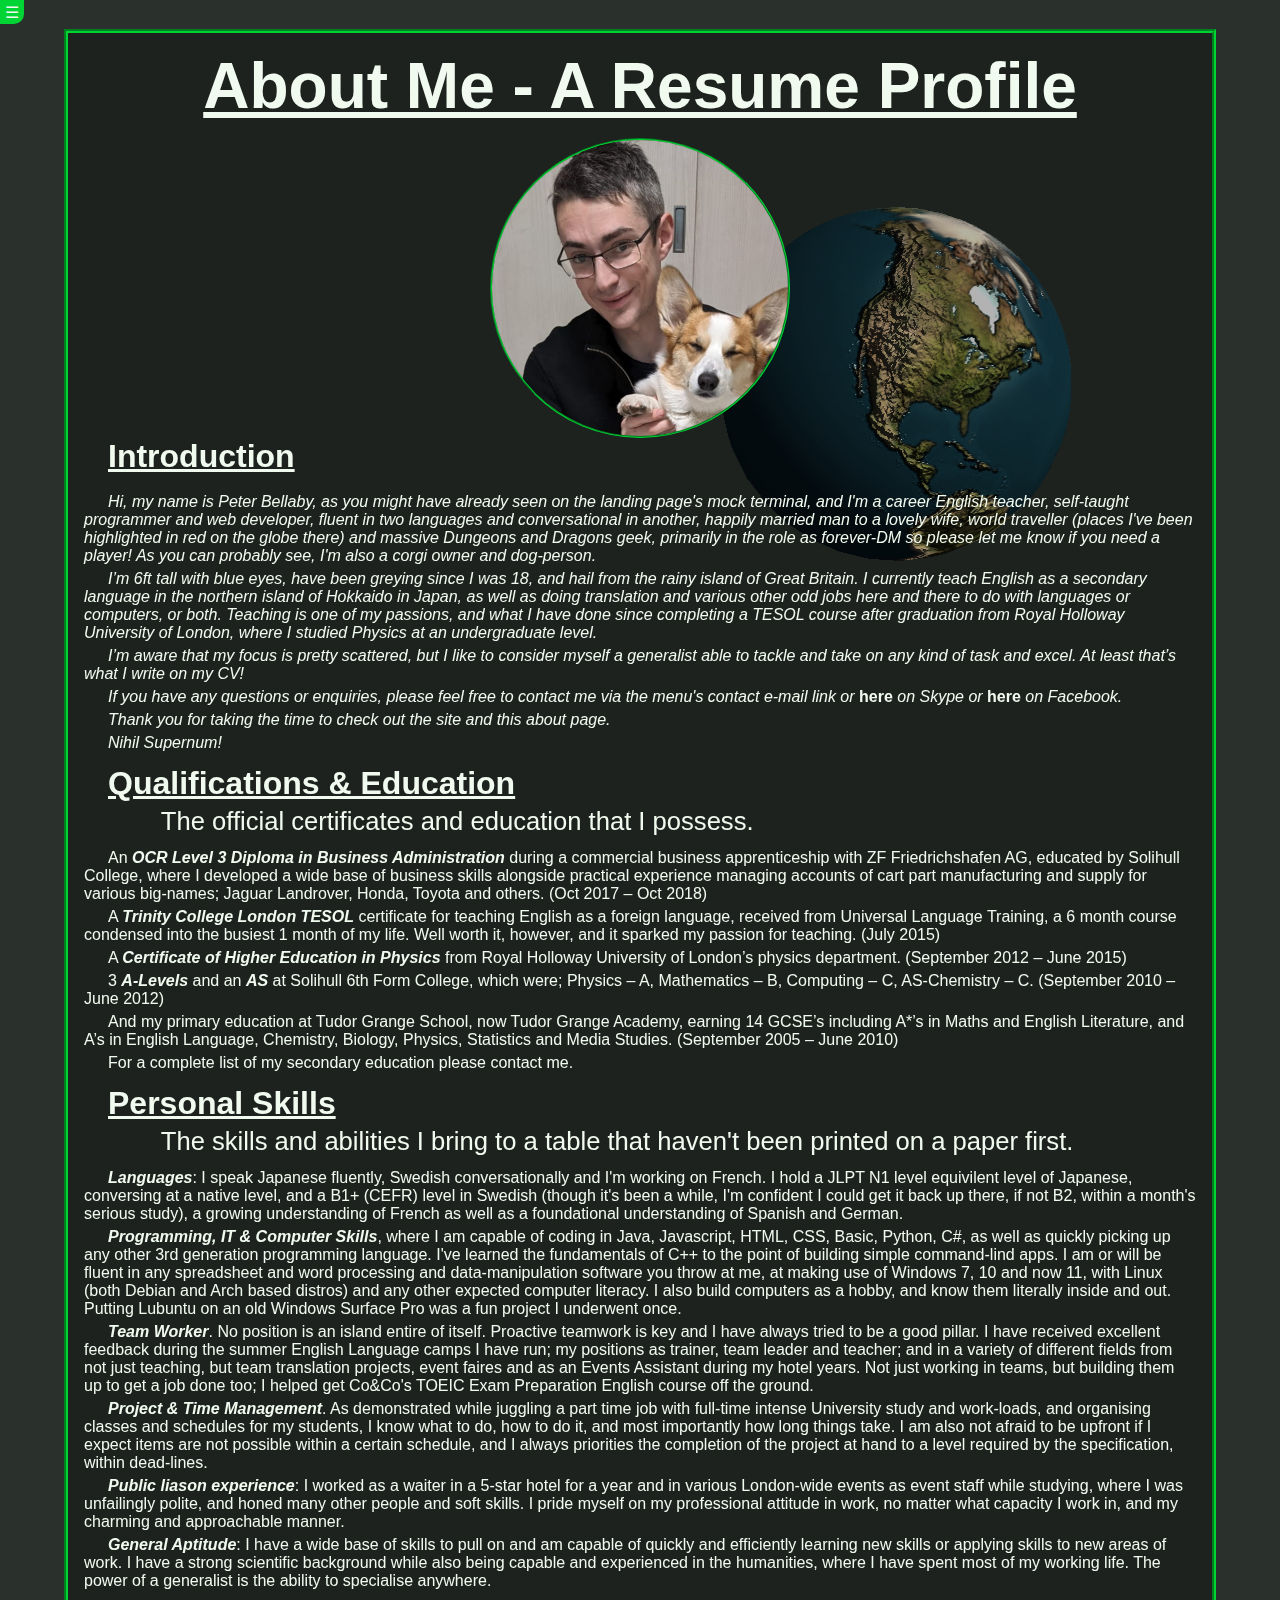
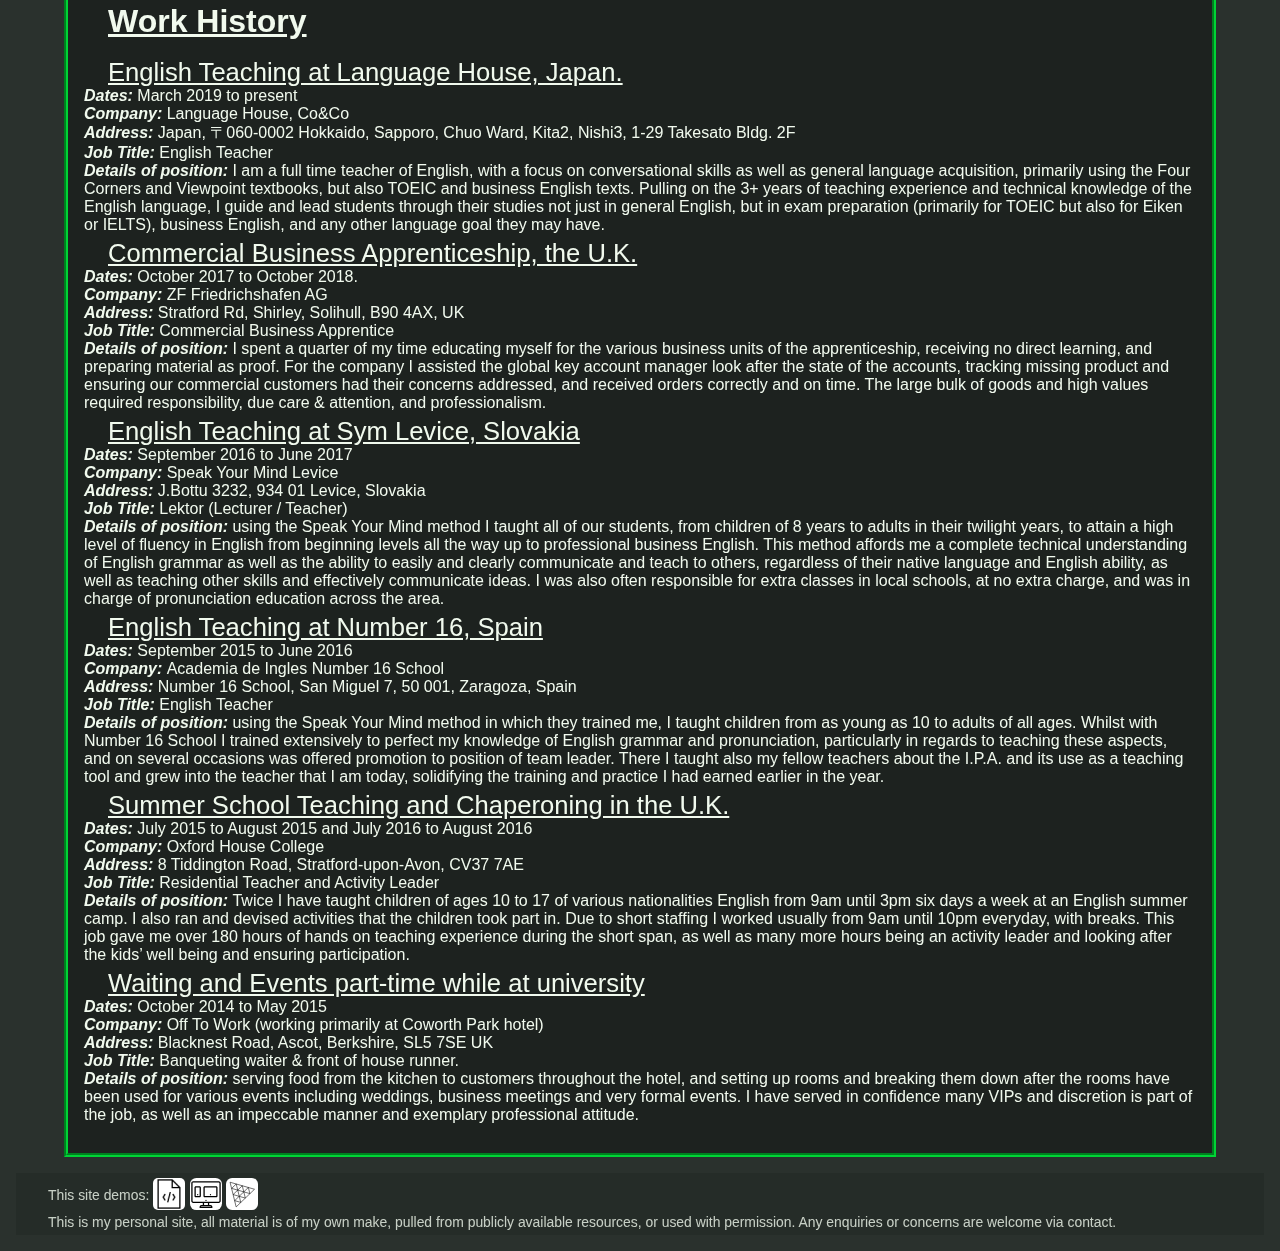
==== commit 3f7bea7b: "finished D&D page 30/1" ====
--- a/about.html
+++ b/about.html
@@ -12,7 +12,7 @@
 
     <link rel="stylesheet" type="text/css" href="style.css">
 
-    <script src="/libraries/three.js"></script>
+    <script src="libraries/three.js"></script>
 
 </head>
 
@@ -49,14 +49,12 @@
 
         <div class="intro-text main-text">
             <p>
-                Hi, my name is Peter Bellaby, as you might have already seen on the landing page's terminal sketch, and I'm a career English teacher, self-taught programmer and web developer, language enthusiast (I speak Japanese fluently, Swedish conversationally and I'm working on French. Spanish and German have been flirted with too.), happily married man to a lovely wife, world traveller (places I've been highlighted in red on the globe there) and massive Dungeons and Dragons geek, primarily in the role as forever-DM so please let me know if you need a player! As you can probably see, I'm also a corgi owner and dog-person.</p>
+                Hi, my name is Peter Bellaby, as you might have already seen on the landing page's mock terminal, and I'm a career English teacher, self-taught programmer and web developer, fluent in two languages and conversational in another, happily married man to a lovely wife, world traveller (places I've been highlighted in red on the globe there) and massive Dungeons and Dragons geek, primarily in the role as forever-DM so please let me know if you need a player! As you can probably see, I'm also a corgi owner and dog-person.</p>
 
             <p>
                 I’m 6ft tall with blue eyes, have been greying since I was 18, and hail from the rainy island of Great Britain. I currently teach English as a secondary language in the northern island of Hokkaido in Japan, as well as doing translation and various other odd jobs here and there to do with languages or computers, or both. Teaching is one of my passions, and what I have done since completing a TESOL course after graduation from Royal Holloway University of London, where I studied Physics at an undergraduate level. </p>
             <p>
-                I’m aware that my focus is pretty scattered, but I like to consider myself a generalist able to tackle and take on any kind of task and excel.</p>
-
-            <p>At least that’s what I write on my CV!</p>
+                I’m aware that my focus is pretty scattered, but I like to consider myself a generalist able to tackle and take on any kind of task and excel. At least that’s what I write on my CV!</p>
 
             <p>If you have any questions or enquiries, please feel free to contact me via the menu's contact e-mail link or <a href="skype:p.t.bellaby?userinfo" class="intext-link" target="_blank">here</a> on Skype or <a href="https://www.facebook.com/peter.bellaby" class="intext-link" target="_blank">here</a> on Facebook.</p>
 
@@ -87,8 +85,7 @@
         <p class="subtitle-synopsis">The skills and abilities I bring to a table that haven't been printed on a paper first.</p>
         <div class="main-text">
             <p>
-                <span class="inline-subtitle">Languages</span> I hold a fluent level of Japanese (JLPT N1 level equivilent) and a B1+
-                (CEFR) level in Swedish (although to be brutally honest it's been a while, though I'm confident I could get it back up there, if not B2, within a month's serious study), a growing understanding of French as well as a foundational understanding of Spanish and German, though I confess not the ability to converse. Yet.
+                <span class="inline-subtitle">Languages</span>: I speak Japanese fluently, Swedish conversationally and I'm working on French. I hold a JLPT N1 level equivilent level of Japanese, conversing at a native level, and a B1+ (CEFR) level in Swedish (though it's been a while, I'm confident I could get it back up there, if not B2, within a month's serious study), a growing understanding of French as well as a foundational understanding of Spanish and German.
             </p>
             
             <p>
--- a/style.css
+++ b/style.css
@@ -1,11 +1,12 @@
+/* This is the first style sheet I wrote and so its awful and unorganized and I'm sorry */
+
 :root {
   --text-color: #f1faee;
   --color: #008f11;
   --background: #2a312d;
   --backgroundAlt: #111;
   --highlight: #00d435;
-  --contrastLight: #f4a261;
-  --contrastDark: #e76f51;
+  --contrastColor: #007e8f;
   --sidebarWidth: 145px;
   --sectionMargin: 5vw;
 }
@@ -24,6 +25,8 @@
   height: min(auto, 80vh);
 }
 
+/* Generic small classes for easy modification when writting the HTML */
+
 .align-right {
   text-align: right;
 }
@@ -48,6 +51,10 @@
   text-decoration: underline;
 }
 
+.italic {
+  font-style: italic;
+}
+
 .z1 {
   z-index: 1;
 }
@@ -60,15 +67,6 @@
   z-index: 3;
 }
 
-
-.z5 {
-  z-index: 5;
-}
-
-.z10 {
-  z-index: 10;
-}
-
 .z-1 {
   z-index: -1;
 }
@@ -80,6 +78,21 @@
 .z-3 {
   z-index: -3;
 }
+
+.no-border {
+  border: none !important;
+}
+
+.inline {
+  display: inline !important;
+}
+
+.square-20px {
+  width: 20px;
+  height: 20px;
+}
+
+/* CSS for the sidebar, which was built up from a borrowed "navigation bar" example, hence the "nav" naming */
 
 .sidebar {
   position: fixed;
@@ -141,8 +154,8 @@
 }
 
 @media screen and (min-width: 800px) {
-  /* Its a small thing but I really do think having a finger size button
-  and a mouse pointer sized button is worth it */
+  /* Its a small thing but I really do think having a finger size button on small screens
+  and a mouse pointer sized button on larger screens is worth it */
   .nav-btn {
     height: 1.5em;
     width: 1.5em;
@@ -151,6 +164,7 @@
   }
 }
 
+/* General styling classes, for a site-wide aesthetic */
 .btn {
   text-align: center;
   text-decoration: none;
@@ -162,14 +176,8 @@
   margin: 0px auto;
 
   border: solid 2px var(--highlight);
-}
-
-#p5js-canvas canvas {
-  display: block;
-  width: auto;
-  margin: 2em auto;
-  border: 4px var(--highlight) groove;
-  border-radius: 25px 0px 25px 0px;
+
+  cursor: pointer;
 }
 
 .section {
@@ -190,41 +198,108 @@
   }
 }
 
-.no-border {
-  border: none;
-}
-
 .rule {
   border: none;
   border-bottom: var(--highlight) 4px groove;
-  margin-bottom: 5px;
+  margin-top: 1.5em;
+  margin-bottom: 1.5em;
   margin-left: 1rem;
   margin-right: 1rem;
 }
 
+.main-title {
+  text-decoration: underline;
+  font-size: max(5vw, 2em);
+  text-align: center;
+  padding-bottom: 15px;
+}
+
+.subtitle {
+  text-decoration: underline;
+  font-size: max(2.5vw, 1.5em);
+  text-indent: 1.5rem;
+  padding-bottom: 5px;
+}
+
+.subtitle-synopsis {
+  text-indent: 3em;
+  font-size: max(2vw, 1em);
+}
+.subsubtitle {
+  text-decoration: underline;
+  font-size: max(2vw, 1.25em);
+  text-indent: 1.5rem;
+  padding-bottom: 5px;
+}
+
+.main-text {
+  display: block;
+  padding: 0.5em 0em;
+  font-size: 1em;
+  text-indent: 1.5rem;
+  text-rendering: optimizeLegibility;
+}
+
+.main-text p {
+  margin: 5px 0px;
+}
+
+.inline-subtitle {
+  font-style: italic;
+  font-weight: bold;
+  padding-top: 3px;
+}
+
+.intext-link, .intext-link:link, .intext-link:visited {
+  text-decoration: none;
+  color: var(--text-color);
+  font-style: normal;
+  font-weight: bold;
+}
+
+.intext-link:hover {
+  text-decoration: underline;
+  font-style: inherit;
+  font-weight: bolder;
+}
+
+.table {
+  border: 2px var(--color) groove;
+
+  text-align: center;
+  border-collapse: collapse;
+}
+
+.table td, .table th {
+  border-right: 2px var(--color) groove;
+  padding: 2px 5px;
+}
+
+.table tr:nth-child(even) {
+  background-color: rgba(255, 255, 255, 0.1);
+}
+
+.table th {
+  font-style: italic;
+  font-weight: bold;
+  text-decoration: underline;
+}
+
+/* Index / Landing page unique CSS */
+
 #terminal-section {
   border: none;
 }
 
-.main-title {
-  text-decoration: underline;
-  font-size: min(6vw, 4em);
-  text-align: center;
-  padding-bottom: 15px;
-}
-
-.subtitle {
-  text-decoration: underline;
-  font-size: min(4vw, 2em);
-  text-indent: 2em;
-  padding-bottom: 5px;
-}
-
-.subtitle-synopsis {
-  text-indent: 6em;
-  font-size: min(2vw, 1.1em);
-}
-  /*  Mobile first design! */
+#p5js-canvas canvas {
+  display: block;
+  width: auto;
+  margin: 2em auto;
+  border: 4px var(--highlight) groove;
+  border-radius: 25px 0px 25px 0px;
+}
+
+/*  About page unique CSS */
 .profile-pic {
   width: 70vw;
   height: 70vw;
@@ -248,34 +323,54 @@
   font-style: italic;
 }
 
-.main-text {
-  display: block;
-  padding: 0.5em 0em;
-  font-size: 1em;
-  text-indent: 2em;
-  text-rendering: optimizeLegibility;
-}
-
-.main-text p {
-  margin: 5px 0px;
-}
-
-.inline-subtitle {
-  font-style: italic;
-  font-weight: bold;
-}
-
-.intext-link, .intext-link:link, .intext-link:visited {
-  text-decoration: none;
-  color: var(--text-color);
-  font-style: normal;
-}
-
-.intext-link:hover {
-  text-decoration: underline;
-  font-style: inherit;
-  font-weight: bold;
-}
+#globe-canvas {
+
+  position: fixed;
+  display: inline;
+  
+  width: 33vw;
+  height: 33vw;
+  top: 0px;
+  right: 0px;
+
+  padding: 0px 2px;
+  margin: 0px;
+  border: none;
+
+}
+
+/* Programming page unique CSS */
+/* Kindly borrowed from stackoverflow for getting CSS to fit an iframe neatly */
+
+.wrap {
+/* set display to none initially for site speed */
+  display: none;
+
+  /* These values are brute forced to be the minimum without invoking sidebars from P5JS:s latest style */
+  width: 80vw;
+  height: 85vw;
+  padding: 0;
+  overflow: none;
+  scrollbar-width: 0;
+  margin: 1em auto;
+}
+
+@media screen and (min-width: 600px) {
+  .wrap {
+    width: 404px;
+    height: 446px;
+  }
+}
+
+/* Sets the frame element to be 100% of the wrapping div */
+.frame {
+  width : 100%;
+  height : 100%;
+  overflow: none;
+}
+
+/* TODO fix up styling for Materium Existantiae page */
+/* Materium Existentiae unique CSS */
 
 .background-image {
   z-index: -1;
@@ -312,6 +407,8 @@
   outline: var(--highlight) 4px groove;
 }
 
+/* Generic Footer classes */
+
 .main-footer {
   background-color: rgba(0, 0, 0, 0.1);
   margin: 1rem;
@@ -319,57 +416,84 @@
   padding: 5px 2em;
 }
 
+.footer-text {
+  font-size: .87em;
+  opacity: 0.8;
+}
+
 #demo-div {
   display: inline-block;
   vertical-align: middle;
 }
 
-#globe-canvas {
-
-  position: fixed;
-  display: inline;
+/* React App classes */
+.app-body {
+  background-color: #2a2e31;
+  border: groove 4px var(--contrastColor);
+
+  margin: 5px;
+  padding: 1em;
+}
+
+.statbloc-container {
+  display: block;
+
+  width: auto;
+  height: 2em;
+  padding: 0px;
+}
+
+.statbloc-items {
+  padding: 0px;
+
+  display: inline-block;
+
+  flex: initial none none;
+}
+
+.statbloc-label {
+  width: max(9rem, 25%);
+  text-align: right;
+  margin: 5px;
+}
+
+.statbloc-btn {
+  font-size: 1.5rem;
+  background-color: var(--contrastColor);
+
+  border: 1px black solid;
+
+  width: 2rem;
+  height: 2rem;
+}
+
+.statbloc-btn:active {
+  border: 2px inset var(--contrastColor);
+  transform: translateY(2px);
+}
+
+.app-main {
+  display: flex;
+  justify-content: flex-start;
+  flex-wrap: wrap;
+
+  align-items: stretch;
   
-  width: 33vw;
-  height: 33vw;
-  top: 0px;
-  right: 0px;
-
-  padding: 0px 2px;
-  margin: 0px;
-  border: none;
-
-}
-
-.footer-text {
-  font-size: .87em;
-  opacity: 0.8;
-}
-
-/* Kindly borrowed from stackoverflow for getting CSS to fit an iframe neatly */
-
-.wrap {
-/* set display to none initially for site speed */
-  display: none;
-
-  /* These values are brute forced to be the minimum without invoking sidebars from P5JS:s latest style */
-  width: 80vw;
-  height: 85vw;
-  padding: 0;
-  overflow: none;
-  scrollbar-width: 0;
-  margin: 1em auto;
-}
-
-@media screen and (min-width: 600px) {
-  .wrap {
-    width: 404px;
-    height: 446px;
-  }
-}
-
-/* Sets the frame element to be 100% of the wrapping div */
-.frame {
-  width : 100%;
-  height : 100%;
-  overflow: none;
+  padding: 5px;
+}
+
+.calculator-body {
+  flex-basis: max(16rem, 20vw);
+  /* border: 2px var(--color) groove; */
+  margin: 0px 1em;
+}
+
+.app-table {
+  flex-basis: max(16rem, 20vw);
+  margin: 5px 1em;
+  border-color: var(--contrastColor);
+}
+
+.app-table td, .app-table th {
+  border-color: var(--contrastColor);
 }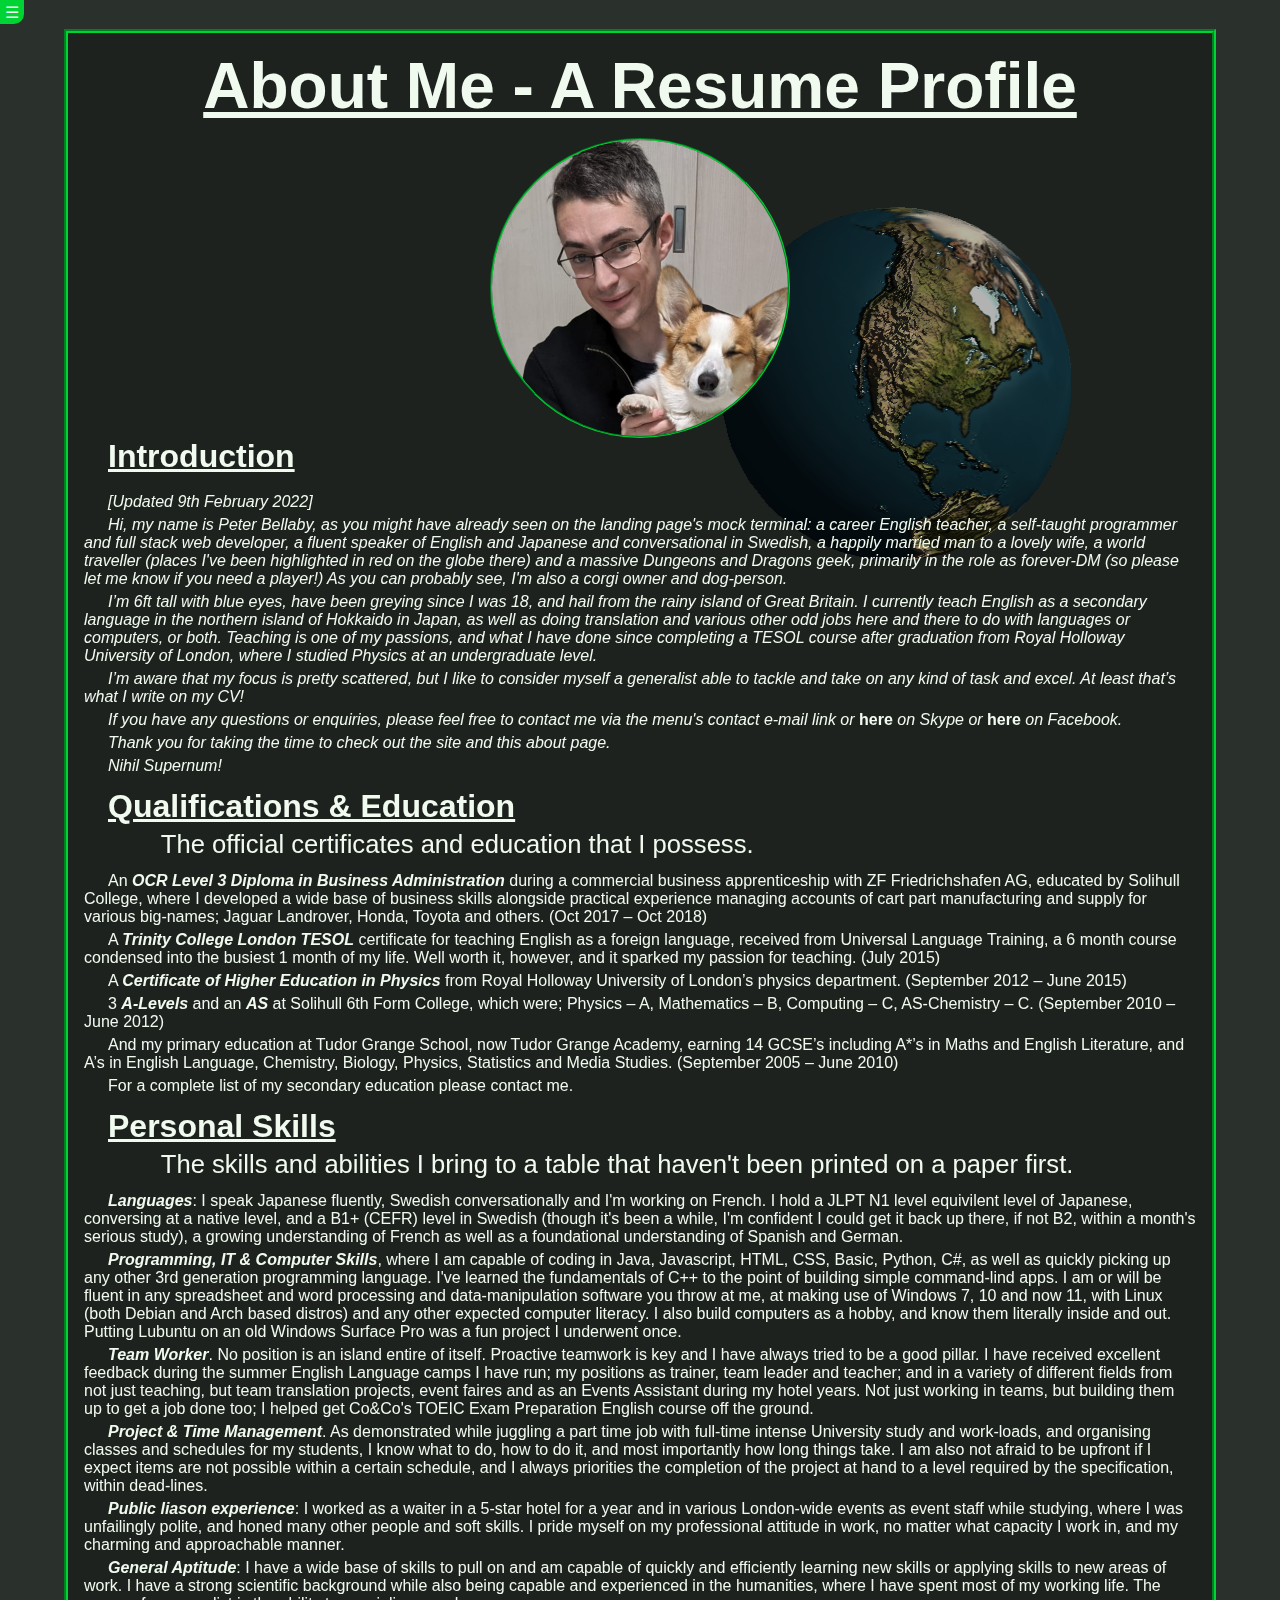
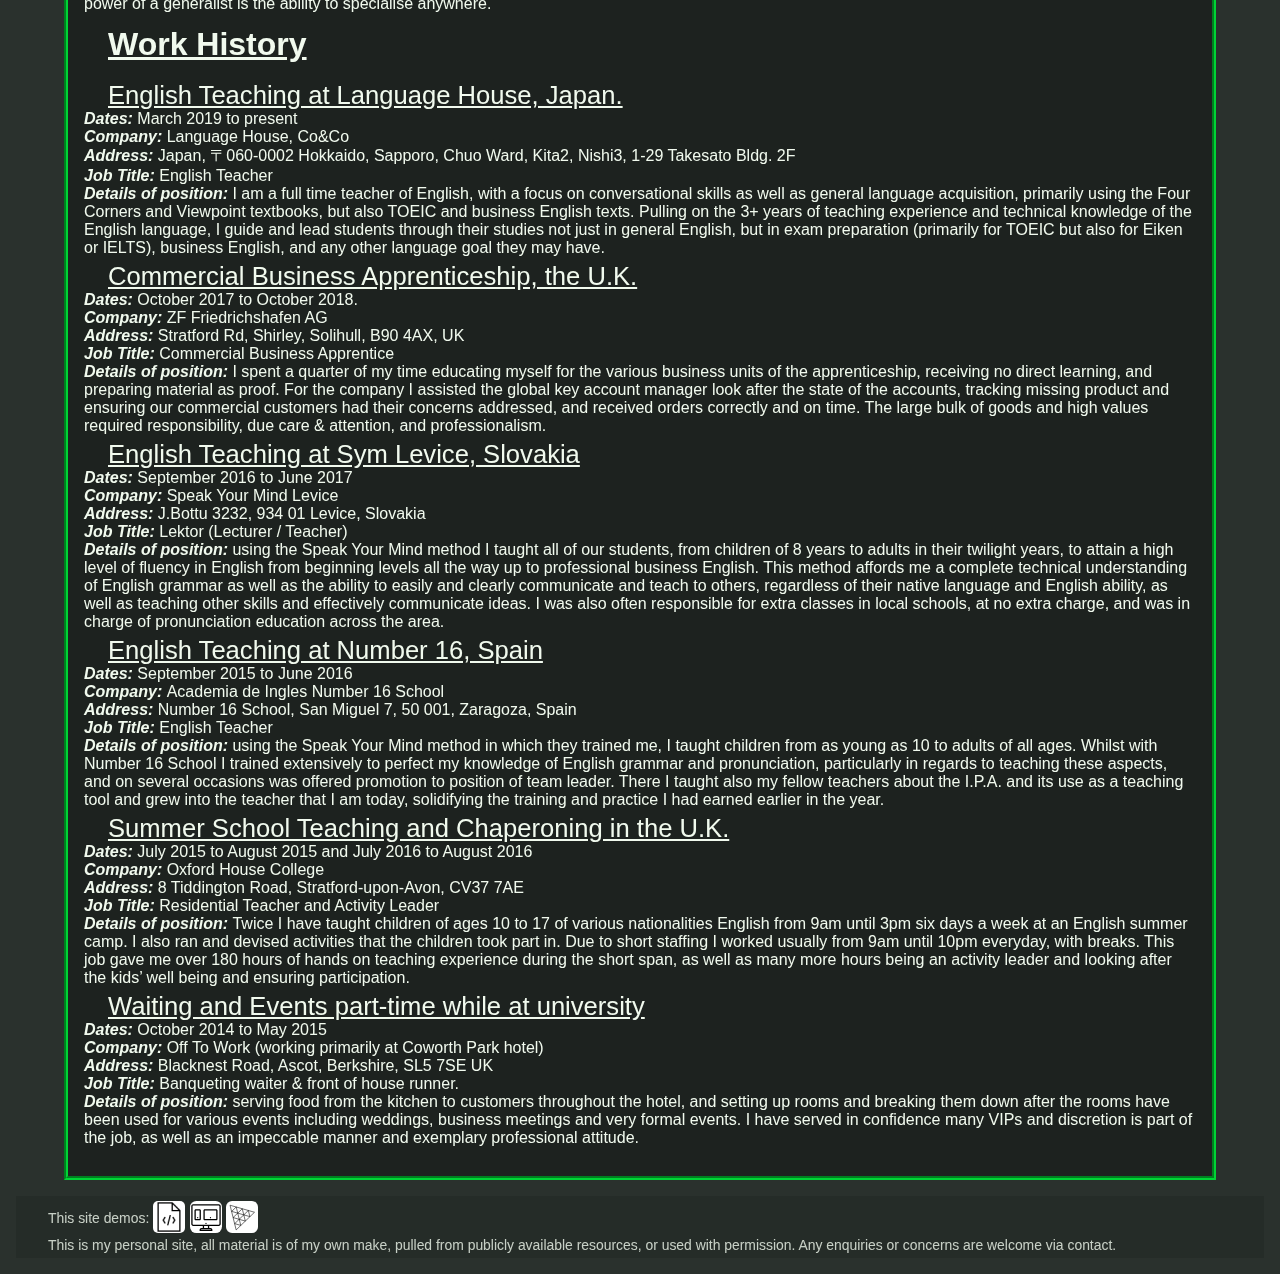
==== commit a78d6a7e: "PHP and MySQLi working in test form, other minor updates 09/02" ====
--- a/about.html
+++ b/about.html
@@ -49,7 +49,10 @@
 
         <div class="intro-text main-text">
             <p>
-                Hi, my name is Peter Bellaby, as you might have already seen on the landing page's mock terminal, and I'm a career English teacher, self-taught programmer and web developer, fluent in two languages and conversational in another, happily married man to a lovely wife, world traveller (places I've been highlighted in red on the globe there) and massive Dungeons and Dragons geek, primarily in the role as forever-DM so please let me know if you need a player! As you can probably see, I'm also a corgi owner and dog-person.</p>
+                [Updated 9th February 2022]
+            </p>
+            <p>
+                Hi, my name is Peter Bellaby, as you might have already seen on the landing page's mock terminal: a career English teacher, a self-taught programmer and full stack web developer, a fluent speaker of English and Japanese and conversational in Swedish, a happily married man to a lovely wife, a world traveller (places I've been highlighted in red on the globe there) and a massive Dungeons and Dragons geek, primarily in the role as forever-DM (so please let me know if you need a player!) As you can probably see, I'm also a corgi owner and dog-person.</p>
 
             <p>
                 I’m 6ft tall with blue eyes, have been greying since I was 18, and hail from the rainy island of Great Britain. I currently teach English as a secondary language in the northern island of Hokkaido in Japan, as well as doing translation and various other odd jobs here and there to do with languages or computers, or both. Teaching is one of my passions, and what I have done since completing a TESOL course after graduation from Royal Holloway University of London, where I studied Physics at an undergraduate level. </p>
--- a/style.css
+++ b/style.css
@@ -81,6 +81,10 @@
 
 .no-border {
   border: none !important;
+}
+
+.no-indent {
+  text-indent: 0px !important;
 }
 
 .inline {
@@ -452,7 +456,7 @@
 }
 
 .statbloc-label {
-  width: max(9rem, 25%);
+  width: max(8rem, 25%);
   text-align: right;
   margin: 5px;
 }
@@ -496,4 +500,38 @@
 
 .app-table td, .app-table th {
   border-color: var(--contrastColor);
+}
+
+/* Marquee taken from stackoverflow */
+.wrapper {
+  max-width: 60%;
+
+  margin: 0px 20%;
+
+  overflow: hidden;
+
+  border-left: 2px groove var(--color);
+  border-right: 2px groove var(--color);
+}
+
+.marquee {
+  white-space: nowrap;
+  overflow: hidden;
+  display: inline-block;
+  animation: marquee 12s linear infinite;
+}
+
+.marquee p {
+  display: inline-block;
+  font-size: 1.25em;
+  font-style: italic;
+}
+
+@keyframes marquee {
+  0% {
+    transform: translate3d(0, 0, 0);
+  }
+  100% {
+    transform: translate3d(-33.334%, 0, 0);
+  }
 }